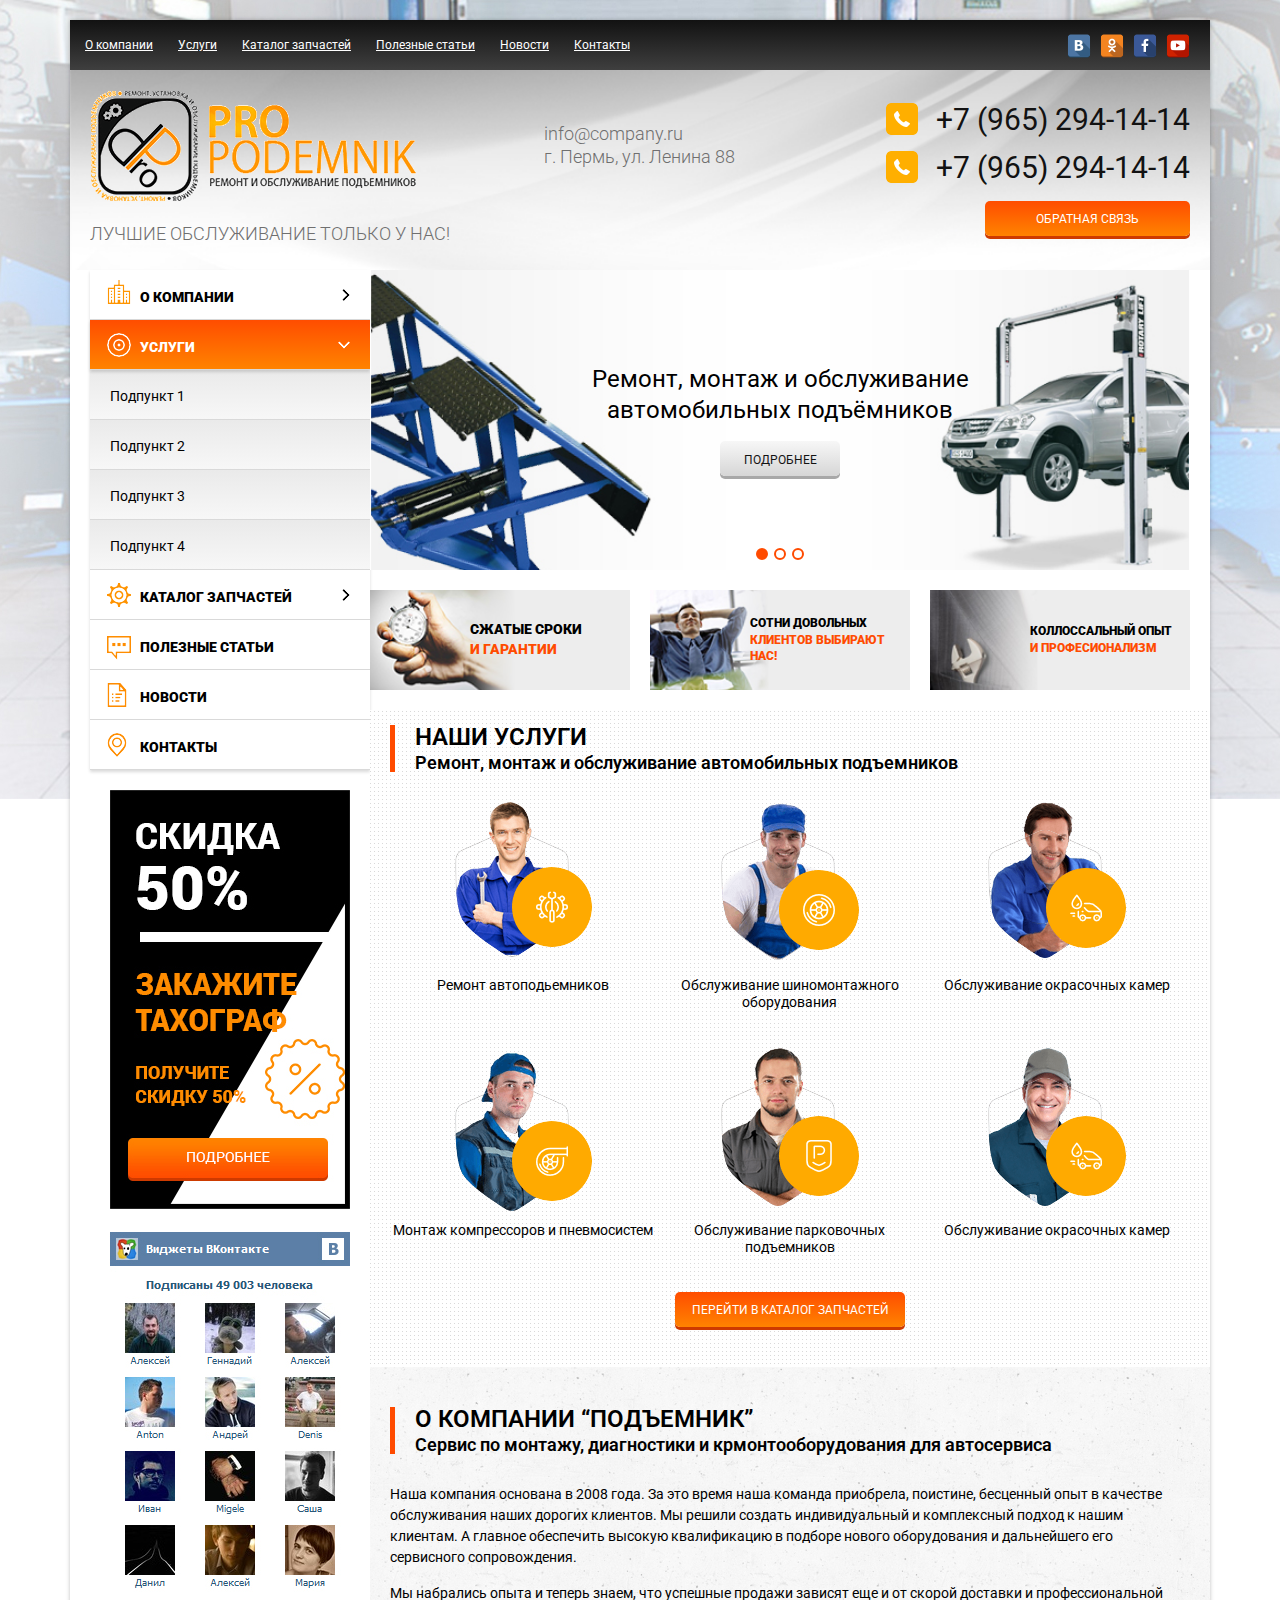
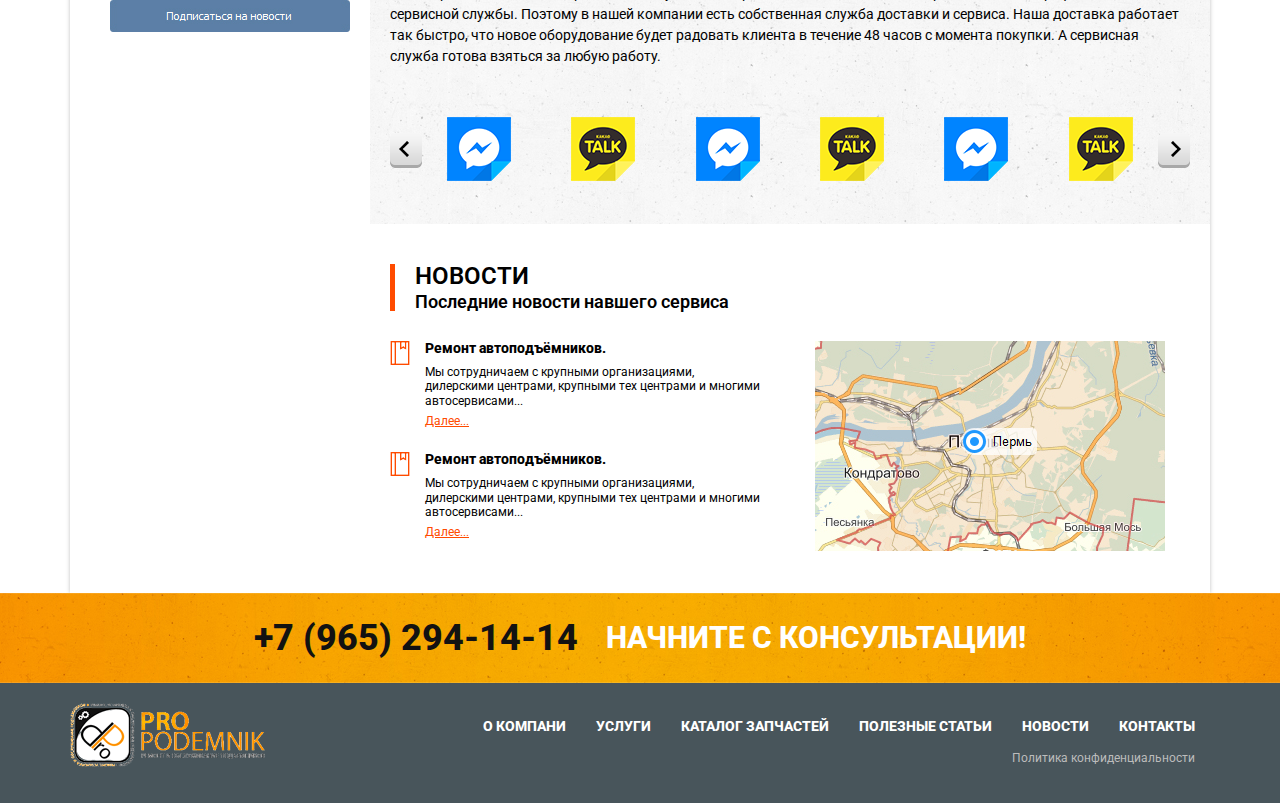
==== index.html @ f20964ff "first files" ====
<!doctype html>
<html lang="ru">
<head>
  <meta charset="utf-8">
  <meta http-equiv="X-UA-Compatible" content="IE=edge">
  <title>Podemnik</title>
  <meta name="description" content="">
  <meta name="viewport" content="width=device-width, initial-scale=1">
  <link href='https://fonts.googleapis.com/css?family=Roboto:400,700,400italic,500,300,900' rel='stylesheet' type='text/css'>
  <link rel="stylesheet" href="css/main.css">
  <!--[if lt IE 9]>
      <script src="http://html5shim.googlecode.com/svn/trunk/html5.js"></script>a
  <![endif]-->
</head>
<body>
  <div class="wrapper">
    <div class="container">
      <div class="main-block">
        <div class="fixed-panel">
        	<nav class="nav">
        		<div class="table-block">
        			<div class="block-vertical">
        				<ul class="clearfix">
        					<li class="nav__item">
        						<a href="#" class="nav__link">О компании</a>
        					</li>
        					<li class="nav__item">
        						<a href="#" class="nav__link">Услуги</a>
        					</li>
        					<li class="nav__item">
        						<a href="#" class="nav__link">Каталог запчастей</a>
        					</li>
        					<li class="nav__item">
        						<a href="#" class="nav__link">Полезные статьи</a>
        					</li>
        					<li class="nav__item">
        						<a href="#" class="nav__link">Новости</a>
        					</li>
        					<li class="nav__item">
        						<a href="#" class="nav__link">Контакты</a>
        					</li>
        				</ul>
        			</div>
        		</div>
        	</nav>
        	<div class="panel-social">
        		<div class="table-block">
        			<div class="block-vertical">
        				<a href="#">
        					<img src="img/vk.png" alt="">
        				</a>
        				<a href="#">
        					<img src="img/odnolkasniki.png" alt="">
        				</a>
        				<a href="#">
        					<img src="img/facebook.png" alt="">
        				</a>
        				<a href="#">
        					<img src="img/youtube.png" alt="">
        				</a>
        			</div>
        		</div>
        	</div>
        </div>
        <header class="header">
        	<div class="header__wrapp clearfix">
        		<div class="col-sm-4">
        			<div class="row">
        				<div class="logo">
        					<a href="#">
        						<img src="img/logo.png" alt="">
        					</a>
        					<div class="logo-text">
        						лучшие обслуживание только у нас!
        					</div>
        				</div>
        			</div>
        		</div>
        		<div class="col-sm-4">
        			<div class="row">
        				<div class="header__contact">
        					<div class="table-block">
        						<div class="block-vertical">
        							<div class="header__contact__item">
        								<p>info@company.ru</p>
        								<p>г. Пермь, ул. Ленина 88</p>
        							</div>
        						</div>
        					</div>
        				</div>
        			</div>
        		</div>
        		<div class="col-sm-4">
        			<div class="row">
        				<div class="header__tel clearfix">
        					<div class="tel-item">
        						+7 (965) 294-14-14
        					</div>
        					<div class="tel-item">
        						+7 (965) 294-14-14
        					</div>
        					<a href="#" class="item-link item-link_back" data-toggle="modal" data-target="#application">Обратная связь</a>
        				</div>
        			</div>
        		</div>
        	</div>
        </header>
        <div class="content clearfix">
          <div class="col-md-3">
            <div class="row">
              <aside class="sidebar">
                <div class="side-menu">
                	<ul>
                		<li class="side-menu__item">
                			<a href="#" class="side-menu__link side-menu__link_company toggle">О компании</a>
                		</li>
                		<li class="side-menu__item active">
                			<a href="#" class="side-menu__link side-menu__link_service toggle active">Услуги</a>
                			<ul class="side-menu__child">
                				<li>
                					<a href="#">Подпункт 1</a>
                				</li>
                				<li>
                					<a href="#">Подпункт 2</a>
                				</li>
                				<li>
                					<a href="#">Подпункт 3</a>
                				</li>
                				<li>
                					<a href="#">Подпункт 4</a>
                				</li>
                			</ul>
                		</li>
                		<li class="side-menu__item">
                			<a href="#" class="side-menu__link side-menu__link_cat toggle">Каталог запчастей</a>
                		</li>
                		<li class="side-menu__item">
                			<a href="#" class="side-menu__link side-menu__link_article">Полезные статьи</a>
                		</li>
                		<li class="side-menu__item">
                			<a href="#" class="side-menu__link side-menu__link_news">Новости</a>
                		</li>
                		<li class="side-menu__item">
                			<a href="#" class="side-menu__link side-menu__link_contact">Контакты</a>
                		</li>
                	</ul>
                </div>  
                <div class="sidebar__banner">
                	<a href="#">
                		<img src="img/banner.jpg" alt="">
                	</a>
                </div>  
                <div class="sidebar__widget">
                	<img src=img/vk-widget.jpg alt="">
                </div>     
              </aside>
            </div>
          </div>
          <div class="col-md-9">
            <div class="row">
              <article class="content-wrapp">
                <div class="slider">
                  <ul class="bxslider" id="slider">
                    <li>
                      <div class="slider__item" style="background-image: url(img/slider.jpg)">
                        <div class="table-block">
                          <div class="block-vertical">
                            <div class="slider__desc">
                              <div class="slider__title">
                                Ремонт, монтаж и обслуживание <br>автомобильных подъёмников
                              </div>
                              <a href="#" class="slider__link">Подробнее</a>
                            </div>
                          </div>
                        </div>
                      </div>
                    </li>
                    <li>
                      <div class="slider__item" style="background-image: url(img/slider.jpg)">
                        <div class="table-block">
                          <div class="block-vertical">
                            <div class="slider__desc">
                              <div class="slider__title">
                                Ремонт, монтаж и обслуживание <br>автомобильных подъёмников
                              </div>
                              <a href="#" class="slider__link">Подробнее</a>
                            </div>
                          </div>
                        </div>
                      </div>
                    </li>
                    <li>
                      <div class="slider__item" style="background-image: url(img/slider.jpg)">
                        <div class="table-block">
                          <div class="block-vertical">
                            <div class="slider__desc">
                              <div class="slider__title">
                                Ремонт, монтаж и обслуживание <br>автомобильных подъёмников
                              </div>
                              <a href="#" class="slider__link">Подробнее</a>
                            </div>
                          </div>
                        </div>
                      </div>
                    </li>
                  </ul>
                </div>
                <!-- slider -->
                <div class="profit clearfix">
                  <div class="col-sm-4">
                    <div class="row">
                      <div class="profit__item">
                        <a href="#">
                          <div class="profit__content profit__content_large" style="background-image: url(img/profit1.jpg)">
                            <div class="table-block">
                              <div class="block-vertical">
                                сжатые сроки <br><span class="orange">и гарантии</span>
                              </div>
                            </div>
                          </div>
                        </a>
                      </div>
                    </div>
                  </div>
                  <div class="col-sm-4">
                    <div class="row">
                      <div class="profit__item">
                        <a href="#">
                          <div class="profit__content" style="background-image: url(img/profit2.jpg)">
                            <div class="table-block">
                              <div class="block-vertical">
                                сотни довольных <br><span class="orange">клиентов выбирают нас!</span>
                              </div>
                            </div>
                          </div>
                        </a>
                      </div>
                    </div>
                  </div>
                  <div class="col-sm-4">
                    <div class="row">
                      <div class="profit__item">
                        <a href="#">
                          <div class="profit__content" style="background-image: url(img/profit3.jpg)">
                            <div class="table-block">
                              <div class="block-vertical">
                                коллоссальный опыт <br><span class="orange">и професионализм</span>
                              </div>
                            </div>
                          </div>
                        </a>
                      </div>
                    </div>
                  </div>
                </div>
                <!-- profit -->
                <div class="services">
                  <div class="block-title">
                    <div class="block-title__large">наши услуги</div>
                    <div class="block-title__small">Ремонт, монтаж и обслуживание автомобильных подъемников</div>
                  </div>
                  <div class="services__list clearfix">
                    <div class="col-md-4 col-sm-6">
                      <div class="row">
                        <div class="services__item">
                          <div class="services__img">
                            <img src="img/service1.png" alt="">
                          </div>
                          <div class="services__desc">
                            Ремонт автоподьемников
                          </div>
                        </div>
                      </div>
                    </div>
                    <div class="col-md-4 col-sm-6">
                      <div class="row">
                        <div class="services__item">
                          <div class="services__img">
                            <img src="img/service2.png" alt="">
                          </div>
                          <div class="services__desc">
                            Обслуживание шиномонтажного оборудования
                          </div>
                        </div>
                      </div>
                    </div>
                    <div class="col-md-4 col-sm-6">
                      <div class="row">
                        <div class="services__item">
                          <div class="services__img">
                            <img src="img/service3.png" alt="">
                          </div>
                          <div class="services__desc">
                            Обслуживание окрасочных камер
                          </div>
                        </div>
                      </div>
                    </div>
                    <div class="col-md-4 col-sm-6">
                      <div class="row">
                        <div class="services__item">
                          <div class="services__img">
                            <img src="img/service4.png" alt="">
                          </div>
                          <div class="services__desc">
                            Монтаж компрессоров и пневмосистем
                          </div>
                        </div>
                      </div>
                    </div>
                    <div class="col-md-4 col-sm-6">
                      <div class="row">
                        <div class="services__item">
                          <div class="services__img">
                            <img src="img/service5.png" alt="">
                          </div>
                          <div class="services__desc">
                            Обслуживание парковочных подъемников
                          </div>
                        </div>
                      </div>
                    </div>
                    <div class="col-md-4 col-sm-6">
                      <div class="row">
                        <div class="services__item">
                          <div class="services__img">
                            <img src="img/service6.png" alt="">
                          </div>
                          <div class="services__desc">
                            Обслуживание окрасочных камер
                          </div>
                        </div>
                      </div>
                    </div>
                  </div>
                  <a href="#" class="item-link item-link_services">перейти в каталог запчастей</a>
                </div>
                <!-- services -->

                <div class="about-company">
                  <div class="block-title">
                    <div class="block-title__large">
                      О компании “Подъемник”
                    </div>
                    <div class="block-title__small">
                      Сервис по монтажу, диагностики и крмонтооборудования для автосервиса
                    </div>
                  </div>
                  <div class="about-company__text">
                    <p>
                      Наша компания основана в 2008 года. За это время наша команда приобрела, поистине, бесценный опыт в качестве обслуживания наших дорогих клиентов. Мы решили создать индивидуальный и комплексный подход к нашим клиентам. А главное обеспечить высокую квалификацию в подборе нового оборудования и дальнейшего его сервисного сопровождения.
                    </p>
                    <p>
                      Мы набрались опыта и теперь знаем, что успешные продажи зависят еще и от скорой доставки и профессиональной сервисной службы. Поэтому в нашей компании есть собственная служба доставки и сервиса. Наша доставка работает так быстро, что новое оборудование будет радовать клиента в течение 48 часов с момента покупки. А сервисная служба готова взяться за любую работу. 
                    </p>
                  </div>
                  <div class="about-company__carousel">
                    <div class="owl-carousel" id="about-carousel">
                      <div class="item">
                        <a href="#">
                          <img src="img/partner1.png" alt="">
                        </a>
                      </div>
                      <div class="item">
                        <a href="#">
                          <img src="img/partner2.png" alt="">
                        </a>
                      </div>
                      <div class="item">
                        <a href="#">
                          <img src="img/partner1.png" alt="">
                        </a>
                      </div>
                      <div class="item">
                        <a href="#">
                          <img src="img/partner2.png" alt="">
                        </a>
                      </div>
                      <div class="item">
                        <a href="#">
                          <img src="img/partner1.png" alt="">
                        </a>
                      </div>
                      <div class="item">
                        <a href="#">
                          <img src="img/partner2.png" alt="">
                        </a>
                      </div>
                      <div class="item">
                        <a href="#">
                          <img src="img/partner1.png" alt="">
                        </a>
                      </div>
                      <div class="item">
                        <a href="#">
                          <img src="img/partner2.png" alt="">
                        </a>
                      </div>
                    </div>
                  </div>
                </div>
                <!-- about company -->
                <div class="news">
                  <div class="block-title">
                    <div class="block-title__large">
                      Новости
                    </div>
                    <div class="block-title__small">
                      Последние новости навшего сервиса
                    </div>
                  </div>
                  <div class="news__content clearfix">
                    <div class="col-sm-6">
                      <div class="row">
                        <div class="news__list">
                          <div class="news__item">
                            <div class="news__title">Ремонт автоподъёмников.</div>
                            <p>Мы сотрудничаем с крупными организациями, дилерскими центрами, крупными тех центрами и многими автосервисами...</p>
                            <a href="#" class="news__link">Далее...</a>
                          </div>
                          <div class="news__item">
                            <div class="news__title">Ремонт автоподъёмников.</div>
                            <p>Мы сотрудничаем с крупными организациями, дилерскими центрами, крупными тех центрами и многими автосервисами...</p>
                            <a href="#" class="news__link">Далее...</a>
                          </div>
                        </div>
                      </div>
                    </div>
                    <div class="col-sm-6">
                      <div class="row">
                        <div class="news__map">
                          <img src="img/news-map.jpg" alt="">
                        </div>
                      </div>
                    </div>
                  </div>
                </div>
                <!-- news -->
              </article>
            </div>
          </div>
        </div>
      </div> 
    </div>
    <div class="consultation">
      <div class="container">
        <div class="consultation__item">
          <div class="table-block">
            <div class="block-vertical">
              <span class="consultation__number">+7 (965) 294-14-14</span>
              <span class="consultation__text">Начните с консультации!</span>
            </div>
          </div>
        </div>
      </div>
    </div>
  </div>
  <!-- wrapper -->
  
  


  <footer class="footer ">
  	<div class="container">
  		<div class="footer-wrapp clearfix">
  			<div class="footer__logo">
  				<a href="#">
  					<img src="img/footer-logo.png" alt="">
  				</a>
  			</div>
  			<div class="footer__nav">
  				<ul class="clearfix">
  					<li><a href="#">О компани</a></li>
  					<li><a href="#">услуги</a></li>
  					<li><a href="#">каталог запчастей</a></li>
  					<li><a href="#">полезные статьи</a></li>
  					<li><a href="#">новости</a></li>
  					<li><a href="#">контакты</a></li>
  				</ul>
  				<div class="policy">
  					<a href="#">Политика конфиденциальности</a>
  				</div>
  			</div>
  		</div>
  	</div>
  </footer>
  <!-- Modal -->
  <div class="modal fade" id="application" tabindex="-1" role="dialog">
    <div class="modal-dialog" role="document">
      <div class="modal-content">
        <div class="modal-header">
          <button type="button" class="modal__close" data-dismiss="modal" aria-label="Close">
            <img src="img/close-modal.png" alt="">
          </button>
          <h4 class="modal-title">Оставьте заявку</h4>
          <div class="modal__small-title">Наши менеджеры свяжутся с вами в течении пару минут</div>
        </div>
        <div class="modal-body">
          <form action="">
            <div class="modal__item">
              <input type="text" placeholder="Ваше Имя" class="modal__input">
            </div>
            <div class="modal__item">
              <input type="text" placeholder="Ваш Телефон" class="modal__input">
            </div>
            <div class="modal__item">
              <input type="text" placeholder="Ваш e-mail" class="modal__input">
            </div>
            <div class="modal__item">
              <input type="submit" value="Отправить" class="item-link item-link_submit">
            </div>
          </form>
        </div>
      </div>
    </div>
  </div>
  
  <div class="modal fade" id="order" tabindex="-1" role="dialog">
    <div class="modal-dialog" role="document">
      <div class="modal-content">
        <div class="modal-header">
          <button type="button" class="modal__close" data-dismiss="modal" aria-label="Close">
            <img src="img/close-modal.png" alt="">
          </button>
          <h4 class="modal-title">Оформить заказ</h4>
          <div class="modal__small-title">Наши менеджеры свяжутся с вами в течении пару минут</div>
        </div>
        <div class="modal-body">
          <form action="">
            <div class="modal__item">
              <input type="text" placeholder="Ваше Имя" class="modal__input">
            </div>
            <div class="modal__item">
              <input type="text" placeholder="Ваш Телефон" class="modal__input">
            </div>
            <div class="modal__item">
              <input type="text" placeholder="Ваш e-mail" class="modal__input">
            </div>
            <div class="modal__item">
              <input type="submit" value="Отправить" class="item-link item-link_submit">
            </div>
          </form>
        </div>
      </div>
    </div>
  </div>
  
  <div class="modal fade" id="thank" tabindex="-1" role="dialog">
    <div class="modal-dialog" role="document">
      <div class="modal-content">
        <div class="modal-header">
          <button type="button" class="modal__close" data-dismiss="modal" aria-label="Close">
            <img src="img/close-modal.png" alt="">
          </button>
          <h4 class="modal-title">Спасибо</h4>
          <div class="modal__small-title">Мы свяжемся с Вами в ближайшее время!</div>
        </div>
      </div>
    </div>
  </div>

<script src="js/main.js"></script>
<script>
  $('#slider').bxSlider({
    mode: 'fade',
    controls: false
  });
  $('#about-carousel').owlCarousel({
    margin:10,
    nav:true,
    responsive:{
        0:{
            items:2
        },
        600:{
            items:4
        },
        1000:{
            items:6
        }
    }
  })
</script>
</body>
</html>
---- css/main.css ----
/*
* Third Party
*/
html, body, div, span, applet, object, iframe,
h1, h2, h3, h4, h5, h6, p, blockquote, pre,
a, abbr, acronym, address, big, cite, code,
del, dfn, em, img, ins, kbd, q, s, samp,
small, strike, strong, sub, sup, tt, var,
b, u, i, center,
dl, dt, dd, ol, ul, li,
fieldset, form, label, legend,
table, caption, tbody, tfoot, thead, tr, th, td,
article, aside, canvas, details, embed,
figure, figcaption, footer, header, hgroup,
menu, nav, output, ruby, section, summary,
time, mark, audio, video {
  margin: 0;
  padding: 0;
  border: 0;
  font-size: 100%;
  font: inherit;
  vertical-align: baseline; }

/* HTML5 display-role reset for older browsers */
article, aside, details, figcaption, figure,
footer, header, hgroup, menu, nav, section {
  display: block; }

* {
  margin: 0;
  padding: 0;
  -webkit-box-sizing: border-box;
  -moz-box-sizing: border-box;
  box-sizing: border-box; }

body {
  width: 100%;
  height: 100%;
  margin: 0;
  padding: 0; }

html {
  height: 100%;
  position: relative;
  margin: 0;
  padding: 0; }

body {
  line-height: 1; }

ol, ul {
  list-style: none; }

blockquote, q {
  quotes: none; }

blockquote:before, blockquote:after,
q:before, q:after {
  content: '';
  content: none; }

table {
  border-collapse: collapse;
  border-spacing: 0; }

input[type="submit"],
input[type="button"],
input[type="search"],
button {
  -webkit-appearance: none; }

a {
  text-decoration: none; }

.clearfix:after {
  clear: both;
  height: 0;
  display: block;
  content: ""; }

.table-block {
  display: table;
  width: 100%;
  height: 100%; }

.block-vertical {
  display: table-cell;
  vertical-align: middle; }

.container {
  margin-right: auto;
  margin-left: auto;
  padding-left: 15px;
  padding-right: 15px; }

@media (min-width: 768px) {
  .container {
    width: 750px; } }

@media (min-width: 992px) {
  .container {
    width: 970px; } }

@media (min-width: 1200px) {
  .container {
    width: 1170px; } }

.container-fluid {
  margin-right: auto;
  margin-left: auto;
  padding-left: 15px;
  padding-right: 15px; }

.row {
  margin-left: -15px;
  margin-right: -15px; }

.col-xs-1, .col-sm-1, .col-md-1, .col-lg-1, .col-xs-2, .col-sm-2, .col-md-2, .col-lg-2, .col-xs-3, .col-sm-3, .col-md-3, .col-lg-3, .col-xs-4, .col-sm-4, .col-md-4, .col-lg-4, .col-xs-5, .col-sm-5, .col-md-5, .col-lg-5, .col-xs-6, .col-sm-6, .col-md-6, .col-lg-6, .col-xs-7, .col-sm-7, .col-md-7, .col-lg-7, .col-xs-8, .col-sm-8, .col-md-8, .col-lg-8, .col-xs-9, .col-sm-9, .col-md-9, .col-lg-9, .col-xs-10, .col-sm-10, .col-md-10, .col-lg-10, .col-xs-11, .col-sm-11, .col-md-11, .col-lg-11, .col-xs-12, .col-sm-12, .col-md-12, .col-lg-12 {
  position: relative;
  min-height: 1px;
  padding-left: 15px;
  padding-right: 15px; }

.col-xs-1, .col-xs-2, .col-xs-3, .col-xs-4, .col-xs-5, .col-xs-6, .col-xs-7, .col-xs-8, .col-xs-9, .col-xs-10, .col-xs-11, .col-xs-12 {
  float: left; }

.col-xs-12 {
  width: 100%; }

.col-xs-11 {
  width: 91.66666667%; }

.col-xs-10 {
  width: 83.33333333%; }

.col-xs-9 {
  width: 75%; }

.col-xs-8 {
  width: 66.66666667%; }

.col-xs-7 {
  width: 58.33333333%; }

.col-xs-6 {
  width: 50%; }

.col-xs-5 {
  width: 41.66666667%; }

.col-xs-4 {
  width: 33.33333333%; }

.col-xs-3 {
  width: 25%; }

.col-xs-2 {
  width: 16.66666667%; }

.col-xs-1 {
  width: 8.33333333%; }

.col-xs-pull-12 {
  right: 100%; }

.col-xs-pull-11 {
  right: 91.66666667%; }

.col-xs-pull-10 {
  right: 83.33333333%; }

.col-xs-pull-9 {
  right: 75%; }

.col-xs-pull-8 {
  right: 66.66666667%; }

.col-xs-pull-7 {
  right: 58.33333333%; }

.col-xs-pull-6 {
  right: 50%; }

.col-xs-pull-5 {
  right: 41.66666667%; }

.col-xs-pull-4 {
  right: 33.33333333%; }

.col-xs-pull-3 {
  right: 25%; }

.col-xs-pull-2 {
  right: 16.66666667%; }

.col-xs-pull-1 {
  right: 8.33333333%; }

.col-xs-pull-0 {
  right: auto; }

.col-xs-push-12 {
  left: 100%; }

.col-xs-push-11 {
  left: 91.66666667%; }

.col-xs-push-10 {
  left: 83.33333333%; }

.col-xs-push-9 {
  left: 75%; }

.col-xs-push-8 {
  left: 66.66666667%; }

.col-xs-push-7 {
  left: 58.33333333%; }

.col-xs-push-6 {
  left: 50%; }

.col-xs-push-5 {
  left: 41.66666667%; }

.col-xs-push-4 {
  left: 33.33333333%; }

.col-xs-push-3 {
  left: 25%; }

.col-xs-push-2 {
  left: 16.66666667%; }

.col-xs-push-1 {
  left: 8.33333333%; }

.col-xs-push-0 {
  left: auto; }

.col-xs-offset-12 {
  margin-left: 100%; }

.col-xs-offset-11 {
  margin-left: 91.66666667%; }

.col-xs-offset-10 {
  margin-left: 83.33333333%; }

.col-xs-offset-9 {
  margin-left: 75%; }

.col-xs-offset-8 {
  margin-left: 66.66666667%; }

.col-xs-offset-7 {
  margin-left: 58.33333333%; }

.col-xs-offset-6 {
  margin-left: 50%; }

.col-xs-offset-5 {
  margin-left: 41.66666667%; }

.col-xs-offset-4 {
  margin-left: 33.33333333%; }

.col-xs-offset-3 {
  margin-left: 25%; }

.col-xs-offset-2 {
  margin-left: 16.66666667%; }

.col-xs-offset-1 {
  margin-left: 8.33333333%; }

.col-xs-offset-0 {
  margin-left: 0%; }

@media (min-width: 768px) {
  .col-sm-1, .col-sm-2, .col-sm-3, .col-sm-4, .col-sm-5, .col-sm-6, .col-sm-7, .col-sm-8, .col-sm-9, .col-sm-10, .col-sm-11, .col-sm-12 {
    float: left; }
  .col-sm-12 {
    width: 100%; }
  .col-sm-11 {
    width: 91.66666667%; }
  .col-sm-10 {
    width: 83.33333333%; }
  .col-sm-9 {
    width: 75%; }
  .col-sm-8 {
    width: 66.66666667%; }
  .col-sm-7 {
    width: 58.33333333%; }
  .col-sm-6 {
    width: 50%; }
  .col-sm-5 {
    width: 41.66666667%; }
  .col-sm-4 {
    width: 33.33333333%; }
  .col-sm-3 {
    width: 25%; }
  .col-sm-2 {
    width: 16.66666667%; }
  .col-sm-1 {
    width: 8.33333333%; }
  .col-sm-pull-12 {
    right: 100%; }
  .col-sm-pull-11 {
    right: 91.66666667%; }
  .col-sm-pull-10 {
    right: 83.33333333%; }
  .col-sm-pull-9 {
    right: 75%; }
  .col-sm-pull-8 {
    right: 66.66666667%; }
  .col-sm-pull-7 {
    right: 58.33333333%; }
  .col-sm-pull-6 {
    right: 50%; }
  .col-sm-pull-5 {
    right: 41.66666667%; }
  .col-sm-pull-4 {
    right: 33.33333333%; }
  .col-sm-pull-3 {
    right: 25%; }
  .col-sm-pull-2 {
    right: 16.66666667%; }
  .col-sm-pull-1 {
    right: 8.33333333%; }
  .col-sm-pull-0 {
    right: auto; }
  .col-sm-push-12 {
    left: 100%; }
  .col-sm-push-11 {
    left: 91.66666667%; }
  .col-sm-push-10 {
    left: 83.33333333%; }
  .col-sm-push-9 {
    left: 75%; }
  .col-sm-push-8 {
    left: 66.66666667%; }
  .col-sm-push-7 {
    left: 58.33333333%; }
  .col-sm-push-6 {
    left: 50%; }
  .col-sm-push-5 {
    left: 41.66666667%; }
  .col-sm-push-4 {
    left: 33.33333333%; }
  .col-sm-push-3 {
    left: 25%; }
  .col-sm-push-2 {
    left: 16.66666667%; }
  .col-sm-push-1 {
    left: 8.33333333%; }
  .col-sm-push-0 {
    left: auto; }
  .col-sm-offset-12 {
    margin-left: 100%; }
  .col-sm-offset-11 {
    margin-left: 91.66666667%; }
  .col-sm-offset-10 {
    margin-left: 83.33333333%; }
  .col-sm-offset-9 {
    margin-left: 75%; }
  .col-sm-offset-8 {
    margin-left: 66.66666667%; }
  .col-sm-offset-7 {
    margin-left: 58.33333333%; }
  .col-sm-offset-6 {
    margin-left: 50%; }
  .col-sm-offset-5 {
    margin-left: 41.66666667%; }
  .col-sm-offset-4 {
    margin-left: 33.33333333%; }
  .col-sm-offset-3 {
    margin-left: 25%; }
  .col-sm-offset-2 {
    margin-left: 16.66666667%; }
  .col-sm-offset-1 {
    margin-left: 8.33333333%; }
  .col-sm-offset-0 {
    margin-left: 0%; } }

@media (min-width: 992px) {
  .col-md-1, .col-md-2, .col-md-3, .col-md-4, .col-md-5, .col-md-6, .col-md-7, .col-md-8, .col-md-9, .col-md-10, .col-md-11, .col-md-12 {
    float: left; }
  .col-md-12 {
    width: 100%; }
  .col-md-11 {
    width: 91.66666667%; }
  .col-md-10 {
    width: 83.33333333%; }
  .col-md-9 {
    width: 75%; }
  .col-md-8 {
    width: 66.66666667%; }
  .col-md-7 {
    width: 58.33333333%; }
  .col-md-6 {
    width: 50%; }
  .col-md-5 {
    width: 41.66666667%; }
  .col-md-4 {
    width: 33.33333333%; }
  .col-md-3 {
    width: 25%; }
  .col-md-2 {
    width: 16.66666667%; }
  .col-md-1 {
    width: 8.33333333%; }
  .col-md-pull-12 {
    right: 100%; }
  .col-md-pull-11 {
    right: 91.66666667%; }
  .col-md-pull-10 {
    right: 83.33333333%; }
  .col-md-pull-9 {
    right: 75%; }
  .col-md-pull-8 {
    right: 66.66666667%; }
  .col-md-pull-7 {
    right: 58.33333333%; }
  .col-md-pull-6 {
    right: 50%; }
  .col-md-pull-5 {
    right: 41.66666667%; }
  .col-md-pull-4 {
    right: 33.33333333%; }
  .col-md-pull-3 {
    right: 25%; }
  .col-md-pull-2 {
    right: 16.66666667%; }
  .col-md-pull-1 {
    right: 8.33333333%; }
  .col-md-pull-0 {
    right: auto; }
  .col-md-push-12 {
    left: 100%; }
  .col-md-push-11 {
    left: 91.66666667%; }
  .col-md-push-10 {
    left: 83.33333333%; }
  .col-md-push-9 {
    left: 75%; }
  .col-md-push-8 {
    left: 66.66666667%; }
  .col-md-push-7 {
    left: 58.33333333%; }
  .col-md-push-6 {
    left: 50%; }
  .col-md-push-5 {
    left: 41.66666667%; }
  .col-md-push-4 {
    left: 33.33333333%; }
  .col-md-push-3 {
    left: 25%; }
  .col-md-push-2 {
    left: 16.66666667%; }
  .col-md-push-1 {
    left: 8.33333333%; }
  .col-md-push-0 {
    left: auto; }
  .col-md-offset-12 {
    margin-left: 100%; }
  .col-md-offset-11 {
    margin-left: 91.66666667%; }
  .col-md-offset-10 {
    margin-left: 83.33333333%; }
  .col-md-offset-9 {
    margin-left: 75%; }
  .col-md-offset-8 {
    margin-left: 66.66666667%; }
  .col-md-offset-7 {
    margin-left: 58.33333333%; }
  .col-md-offset-6 {
    margin-left: 50%; }
  .col-md-offset-5 {
    margin-left: 41.66666667%; }
  .col-md-offset-4 {
    margin-left: 33.33333333%; }
  .col-md-offset-3 {
    margin-left: 25%; }
  .col-md-offset-2 {
    margin-left: 16.66666667%; }
  .col-md-offset-1 {
    margin-left: 8.33333333%; }
  .col-md-offset-0 {
    margin-left: 0%; } }

@media (min-width: 1200px) {
  .col-lg-1, .col-lg-2, .col-lg-3, .col-lg-4, .col-lg-5, .col-lg-6, .col-lg-7, .col-lg-8, .col-lg-9, .col-lg-10, .col-lg-11, .col-lg-12 {
    float: left; }
  .col-lg-12 {
    width: 100%; }
  .col-lg-11 {
    width: 91.66666667%; }
  .col-lg-10 {
    width: 83.33333333%; }
  .col-lg-9 {
    width: 75%; }
  .col-lg-8 {
    width: 66.66666667%; }
  .col-lg-7 {
    width: 58.33333333%; }
  .col-lg-6 {
    width: 50%; }
  .col-lg-5 {
    width: 41.66666667%; }
  .col-lg-4 {
    width: 33.33333333%; }
  .col-lg-3 {
    width: 25%; }
  .col-lg-2 {
    width: 16.66666667%; }
  .col-lg-1 {
    width: 8.33333333%; }
  .col-lg-pull-12 {
    right: 100%; }
  .col-lg-pull-11 {
    right: 91.66666667%; }
  .col-lg-pull-10 {
    right: 83.33333333%; }
  .col-lg-pull-9 {
    right: 75%; }
  .col-lg-pull-8 {
    right: 66.66666667%; }
  .col-lg-pull-7 {
    right: 58.33333333%; }
  .col-lg-pull-6 {
    right: 50%; }
  .col-lg-pull-5 {
    right: 41.66666667%; }
  .col-lg-pull-4 {
    right: 33.33333333%; }
  .col-lg-pull-3 {
    right: 25%; }
  .col-lg-pull-2 {
    right: 16.66666667%; }
  .col-lg-pull-1 {
    right: 8.33333333%; }
  .col-lg-pull-0 {
    right: auto; }
  .col-lg-push-12 {
    left: 100%; }
  .col-lg-push-11 {
    left: 91.66666667%; }
  .col-lg-push-10 {
    left: 83.33333333%; }
  .col-lg-push-9 {
    left: 75%; }
  .col-lg-push-8 {
    left: 66.66666667%; }
  .col-lg-push-7 {
    left: 58.33333333%; }
  .col-lg-push-6 {
    left: 50%; }
  .col-lg-push-5 {
    left: 41.66666667%; }
  .col-lg-push-4 {
    left: 33.33333333%; }
  .col-lg-push-3 {
    left: 25%; }
  .col-lg-push-2 {
    left: 16.66666667%; }
  .col-lg-push-1 {
    left: 8.33333333%; }
  .col-lg-push-0 {
    left: auto; }
  .col-lg-offset-12 {
    margin-left: 100%; }
  .col-lg-offset-11 {
    margin-left: 91.66666667%; }
  .col-lg-offset-10 {
    margin-left: 83.33333333%; }
  .col-lg-offset-9 {
    margin-left: 75%; }
  .col-lg-offset-8 {
    margin-left: 66.66666667%; }
  .col-lg-offset-7 {
    margin-left: 58.33333333%; }
  .col-lg-offset-6 {
    margin-left: 50%; }
  .col-lg-offset-5 {
    margin-left: 41.66666667%; }
  .col-lg-offset-4 {
    margin-left: 33.33333333%; }
  .col-lg-offset-3 {
    margin-left: 25%; }
  .col-lg-offset-2 {
    margin-left: 16.66666667%; }
  .col-lg-offset-1 {
    margin-left: 8.33333333%; }
  .col-lg-offset-0 {
    margin-left: 0%; } }

.clearfix:before,
.clearfix:after,
.container:before,
.container:after,
.container-fluid:before,
.container-fluid:after,
.row:before,
.row:after {
  content: " ";
  display: table; }

.clearfix:after,
.container:after,
.container-fluid:after,
.row:after {
  clear: both; }

.center-block {
  display: block;
  margin-left: auto;
  margin-right: auto; }

.pull-right {
  float: right !important; }

.pull-left {
  float: left !important; }

.hide {
  display: none !important; }

.show {
  display: block !important; }

.invisible {
  visibility: hidden; }

.text-hide {
  font: 0/0 a;
  color: transparent;
  text-shadow: none;
  background-color: transparent;
  border: 0; }

.hidden {
  display: none !important; }

.affix {
  position: fixed; }

.bx-wrapper {
  position: relative;
  margin: 0 auto;
  padding: 0;
  *zoom: 1;
  -ms-touch-action: pan-y;
  touch-action: pan-y; }

.bx-wrapper img {
  max-width: 100%;
  height: auto; }

.bxslider {
  margin: 0;
  padding: 0; }

ul.bxslider {
  list-style: none; }

.bx-viewport {
  /*fix other elements on the page moving (on Chrome)*/
  -webkit-transform: translatez(0); }

/** THEME
===================================*/
.bx-wrapper .bx-pager,
.bx-wrapper .bx-controls-auto {
  position: absolute;
  bottom: 10px;
  width: 100%;
  z-index: 50; }

/* LOADER */
.bx-wrapper .bx-loading {
  min-height: 50px;
  height: 100%;
  width: 100%;
  position: absolute;
  top: 0;
  left: 0;
  z-index: 2000; }

/* PAGER */
.bx-wrapper .bx-pager {
  text-align: center;
  font-size: .85em;
  font-family: Arial;
  font-weight: bold;
  color: #666;
  padding-top: 20px; }

.bx-wrapper .bx-pager.bx-default-pager a {
  border: 2px solid #ff4b00;
  text-indent: -9999px;
  display: block;
  width: 12px;
  height: 12px;
  margin: 0 3px;
  outline: 0;
  -webkit-border-radius: 50%;
  border-radius: 50%; }

.bx-wrapper .bx-pager.bx-default-pager a:hover,
.bx-wrapper .bx-pager.bx-default-pager a.active,
.bx-wrapper .bx-pager.bx-default-pager a:focus {
  background: #ff4b00; }

.bx-wrapper .bx-pager-item,
.bx-wrapper .bx-controls-auto .bx-controls-auto-item {
  display: inline-block;
  *zoom: 1;
  *display: inline; }

.bx-wrapper .bx-pager-item {
  font-size: 0;
  line-height: 0; }

/* DIRECTION CONTROLS (NEXT / PREV) */
.bx-wrapper .bx-prev {
  left: 5%;
  background: url(../images/left-btn.png) no-repeat; }

.bx-wrapper .bx-prev:hover {
  background: url(../images/left-btn-active.png) no-repeat; }

.bx-wrapper .bx-next {
  right: 5%;
  background: url(../images/right-btn.png) no-repeat; }

.bx-wrapper .bx-next:hover {
  background: url(../images/right-btn-active.png) no-repeat; }

.bx-wrapper .bx-controls-direction a {
  position: absolute;
  top: 50%;
  margin-top: -29px;
  outline: 0;
  width: 58px;
  height: 58px;
  text-indent: -9999px;
  z-index: 9999;
  -webkit-transition: all .3s ease-in-out;
  -o-transition: all .3s ease-in-out;
  transition: all .3s ease-in-out; }

.bx-wrapper .bx-controls-direction a.disabled {
  display: none; }

/* AUTO CONTROLS (START / STOP) */
.bx-wrapper .bx-controls-auto {
  text-align: center; }

.bx-wrapper .bx-controls-auto .bx-start {
  display: block;
  text-indent: -9999px;
  width: 10px;
  height: 11px;
  outline: 0;
  background: url("images/controls.png") -86px -11px no-repeat;
  margin: 0 3px; }

.bx-wrapper .bx-controls-auto .bx-start:hover,
.bx-wrapper .bx-controls-auto .bx-start.active,
.bx-wrapper .bx-controls-auto .bx-start:focus {
  background-position: -86px 0; }

.bx-wrapper .bx-controls-auto .bx-stop {
  display: block;
  text-indent: -9999px;
  width: 9px;
  height: 11px;
  outline: 0;
  background: url("images/controls.png") -86px -44px no-repeat;
  margin: 0 3px; }

.bx-wrapper .bx-controls-auto .bx-stop:hover,
.bx-wrapper .bx-controls-auto .bx-stop.active,
.bx-wrapper .bx-controls-auto .bx-stop:focus {
  background-position: -86px -33px; }

/* PAGER WITH AUTO-CONTROLS HYBRID LAYOUT */
.bx-wrapper .bx-controls.bx-has-controls-auto.bx-has-pager .bx-pager {
  text-align: left;
  width: 80%; }

.bx-wrapper .bx-controls.bx-has-controls-auto.bx-has-pager .bx-controls-auto {
  right: 0;
  width: 35px; }

/* IMAGE CAPTIONS */
.bx-wrapper .bx-caption {
  position: absolute;
  bottom: 0;
  left: 0;
  background: #666;
  background: rgba(80, 80, 80, 0.75);
  width: 100%; }

.bx-wrapper .bx-caption span {
  color: #fff;
  font-family: Arial;
  display: block;
  font-size: .85em;
  padding: 10px; }

/* 
 *  Owl Carousel - Animate Plugin
 */
.owl-carousel .animated {
  -webkit-animation-duration: 1000ms;
  -o-animation-duration: 1000ms;
  animation-duration: 1000ms;
  -webkit-animation-fill-mode: both;
  -o-animation-fill-mode: both;
  animation-fill-mode: both; }

.owl-carousel .owl-animated-in {
  z-index: 0; }

.owl-carousel .owl-animated-out {
  z-index: 1; }

.owl-carousel .fadeOut {
  -webkit-animation-name: fadeOut;
  -o-animation-name: fadeOut;
  animation-name: fadeOut; }

@-webkit-keyframes fadeOut {
  0% {
    opacity: 1; }
  100% {
    opacity: 0; } }

@-o-keyframes fadeOut {
  0% {
    opacity: 1; }
  100% {
    opacity: 0; } }

@keyframes fadeOut {
  0% {
    opacity: 1; }
  100% {
    opacity: 0; } }

/* 
 * 	Owl Carousel - Auto Height Plugin
 */
.owl-height {
  -webkit-transition: height 500ms ease-in-out;
  -o-transition: height 500ms ease-in-out;
  transition: height 500ms ease-in-out; }

/* 
 *  Core Owl Carousel CSS File
 */
.owl-carousel {
  display: none;
  width: 100%;
  -webkit-tap-highlight-color: transparent;
  /* position relative and z-index fix webkit rendering fonts issue */
  position: relative;
  z-index: 1; }

.owl-carousel .owl-stage {
  position: relative;
  -ms-touch-action: pan-Y; }

.owl-carousel .owl-stage:after {
  content: ".";
  display: block;
  clear: both;
  visibility: hidden;
  line-height: 0;
  height: 0; }

.owl-carousel .owl-stage-outer {
  position: relative;
  overflow: hidden;
  /* fix for flashing background */
  -webkit-transform: translate3d(0px, 0px, 0px); }

.owl-carousel .owl-item {
  position: relative;
  min-height: 1px;
  float: left;
  text-align: center;
  -webkit-backface-visibility: hidden;
  -webkit-tap-highlight-color: transparent;
  -webkit-touch-callout: none; }

.owl-carousel .owl-item img {
  -webkit-transform-style: preserve-3d; }

.owl-carousel .owl-nav.disabled, .owl-carousel .owl-dots.disabled {
  display: none; }

.owl-carousel .owl-nav .owl-prev, .owl-carousel .owl-nav .owl-next, .owl-carousel .owl-dot {
  cursor: pointer;
  cursor: hand;
  -webkit-user-select: none;
  -moz-user-select: none;
  -ms-user-select: none;
  user-select: none; }

.owl-carousel.owl-loaded {
  display: block; }

.owl-carousel.owl-loading {
  opacity: 0;
  display: block; }

.owl-carousel.owl-hidden {
  opacity: 0; }

.owl-carousel.owl-refresh .owl-item {
  display: none; }

.owl-carousel.owl-drag .owl-item {
  -webkit-user-select: none;
  -moz-user-select: none;
  -ms-user-select: none;
  user-select: none; }

.owl-carousel.owl-grab {
  cursor: move;
  cursor: -webkit-grab;
  cursor: -o-grab;
  cursor: -ms-grab;
  cursor: -moz-grab;
  cursor: grab; }

.owl-carousel.owl-rtl {
  direction: rtl; }

.owl-carousel.owl-rtl .owl-item {
  float: right; }

/* No Js */
.no-js .owl-carousel {
  display: block; }

/* 
 * 	Owl Carousel - Lazy Load Plugin
 */
.owl-carousel .owl-item .owl-lazy {
  opacity: 0;
  -webkit-transition: opacity 400ms ease;
  -o-transition: opacity 400ms ease;
  transition: opacity 400ms ease; }

.owl-carousel .owl-item img {
  -webkit-transform-style: preserve-3d;
  transform-style: preserve-3d; }

/* 
 * 	Owl Carousel - Video Plugin
 */
.owl-carousel .owl-video-wrapper {
  position: relative;
  height: 100%;
  background: #000; }

.owl-carousel .owl-video-play-icon {
  position: absolute;
  height: 80px;
  width: 80px;
  left: 50%;
  top: 50%;
  margin-left: -40px;
  margin-top: -40px;
  background: url("owl.video.play.png") no-repeat;
  cursor: pointer;
  z-index: 1;
  -webkit-backface-visibility: hidden;
  -webkit-transition: scale 100ms ease;
  -o-transition: scale 100ms ease;
  transition: scale 100ms ease; }

.owl-carousel .owl-video-play-icon:hover {
  -webkit-transition: scale(1.3, 1.3);
  -o-transition: scale(1.3, 1.3);
  transition: scale(1.3, 1.3); }

.owl-carousel .owl-video-playing .owl-video-tn, .owl-carousel .owl-video-playing .owl-video-play-icon {
  display: none; }

.owl-carousel .owl-video-tn {
  opacity: 0;
  height: 100%;
  background-position: center center;
  background-repeat: no-repeat;
  -o-background-size: contain;
  background-size: contain;
  -webkit-transition: opacity 400ms ease;
  -o-transition: opacity 400ms ease;
  transition: opacity 400ms ease; }

.owl-carousel .owl-video-frame {
  position: relative;
  z-index: 1;
  height: 100%;
  width: 100%; }

/*
* Custom
*/
img {
  max-width: 100%;
  height: auto; }

body {
  font-family: "Roboto", sans-serif;
  background: url("../img/body.jpg") no-repeat top center; }

.fade {
  opacity: 0;
  -webkit-transition: opacity .15s linear;
  -o-transition: opacity .15s linear;
  transition: opacity .15s linear; }

.fade.in {
  opacity: 1; }

.fixed-panel {
  height: 50px;
  padding: 0 15px;
  background: -webkit-gradient(linear, left top, left bottom, from(#121212), to(#3f3f3f));
  background: -webkit-linear-gradient(top, #121212 0%, #3f3f3f 100%);
  background: -o-linear-gradient(top, #121212 0%, #3f3f3f 100%);
  background: linear-gradient(180deg, #121212 0%, #3f3f3f 100%); }

.wrapper {
  padding-top: 20px; }

.header {
  background: url("../img/header.png") no-repeat;
  -o-background-size: cover;
  background-size: cover;
  height: 200px;
  padding: 20px; }
  .header__contact {
    font-weight: 300;
    font-size: 18px;
    color: #6f6f6f;
    height: 110px;
    line-height: 1.3;
    text-align: center; }
    .header__contact__item {
      display: inline-block;
      vertical-align: middle;
      text-align: left; }
  .header__tel {
    padding-top: 15px; }

.tel-item {
  font-size: 30px;
  color: #121212;
  margin-bottom: 18px;
  position: relative;
  padding-left: 50px;
  float: right; }
  .tel-item:before {
    content: "";
    background: url(../img/tel-icon.png) no-repeat;
    width: 32px;
    height: 32px;
    position: absolute;
    display: block;
    z-index: 2;
    left: 0;
    top: -2px; }

.logo-text {
  text-transform: uppercase;
  font-weight: 300;
  font-size: 18px;
  color: #6f6f6f;
  margin-top: 20px; }

.nav {
  float: left;
  font-size: 12px;
  height: 50px; }
  .nav__item {
    float: left;
    margin-right: 25px; }
    .nav__item:last-child {
      margin-right: 0; }
  .nav__link {
    color: #fff;
    text-decoration: underline; }

.panel-social {
  float: right;
  height: 50px;
  padding-top: 5px; }
  .panel-social a {
    display: inline-block;
    vertical-align: middle;
    margin-right: 5px; }

.item-link {
  height: 35px;
  line-height: 37px;
  text-align: center;
  text-transform: uppercase;
  color: #fff;
  font-size: 12px;
  -webkit-border-radius: 5px;
  border-radius: 5px;
  background: -webkit-gradient(linear, left top, left bottom, from(#ff4d00), to(#ff8300));
  background: -webkit-linear-gradient(top, #ff4d00 0%, #ff8300 100%);
  background: -o-linear-gradient(top, #ff4d00 0%, #ff8300 100%);
  background: linear-gradient(180deg, #ff4d00 0%, #ff8300 100%);
  -webkit-box-shadow: 0px 3px 0px 0px #ce3a00;
  box-shadow: 0px 3px 0px 0px #ce3a00; }
  .item-link_back {
    display: block;
    width: 205px;
    float: right; }
  .item-link_services {
    display: block;
    width: 230px;
    margin: auto; }
  .item-link_order {
    display: block;
    width: 220px;
    height: 50px;
    line-height: 54px;
    font-size: 18px;
    font-weight: 500; }
  .item-link_submit {
    display: block;
    width: 100%;
    outline: 0;
    border: 0;
    height: 60px;
    cursor: pointer;
    font-size: 18px;
    font-weight: 500;
    margin-top: 20px; }
  .item-link_buy {
    float: right;
    display: block;
    width: 90px;
    height: 35px; }
  .item-link_contacts {
    display: block;
    width: 100%;
    height: 40px;
    border: 0;
    outline: 0;
    cursor: pointer; }
  .item-link_news {
    display: block;
    color: #000;
    width: 130px;
    background: -webkit-gradient(linear, left bottom, left top, from(#ebebeb), to(#f6f6f6));
    background: -webkit-linear-gradient(bottom, #ebebeb 0%, #f6f6f6 100%);
    background: -o-linear-gradient(bottom, #ebebeb 0%, #f6f6f6 100%);
    background: linear-gradient(0deg, #ebebeb 0%, #f6f6f6 100%);
    -webkit-box-shadow: 0px 1px 2px 0px rgba(0, 0, 0, 0.25);
    box-shadow: 0px 1px 2px 0px rgba(0, 0, 0, 0.25);
    margin-top: 15px;
    font-size: 10px; }

.main-block {
  -webkit-box-shadow: 0px 0px 4px 0px rgba(0, 0, 0, 0.25);
  box-shadow: 0px 0px 4px 0px rgba(0, 0, 0, 0.25);
  background: #fff; }
  .main-block_inner {
    padding-bottom: 55px; }

.content {
  padding-left: 20px; }
  .content_inner {
    padding-right: 20px; }

.sidebar__banner {
  text-align: center;
  margin-bottom: 20px; }

.sidebar__widget {
  text-align: center; }

.side-menu {
  -webkit-box-shadow: 0px 2px 3px 0px rgba(0, 0, 0, 0.15);
  box-shadow: 0px 2px 3px 0px rgba(0, 0, 0, 0.15);
  margin-bottom: 20px; }
  .side-menu__child {
    display: none; }
    .side-menu__child > li > a {
      display: block;
      height: 50px;
      line-height: 52px;
      border-bottom: 1px solid #d9d9d9;
      padding-left: 20px;
      font-size: 14px;
      color: #000;
      background: -webkit-gradient(linear, left top, left bottom, from(#eaeaea), to(#f7f7f7));
      background: -webkit-linear-gradient(top, #eaeaea 0%, #f7f7f7 100%);
      background: -o-linear-gradient(top, #eaeaea 0%, #f7f7f7 100%);
      background: linear-gradient(180deg, #eaeaea 0%, #f7f7f7 100%); }
      .side-menu__child > li > a:hover {
        background: -webkit-gradient(linear, left top, left bottom, from(#ff4d00), to(#ff8300));
        background: -webkit-linear-gradient(top, #ff4d00 0%, #ff8300 100%);
        background: -o-linear-gradient(top, #ff4d00 0%, #ff8300 100%);
        background: linear-gradient(180deg, #ff4d00 0%, #ff8300 100%);
        color: #fff; }
  .side-menu__item.active .side-menu__child {
    display: block; }
  .side-menu__link {
    display: block;
    height: 50px;
    border-bottom: 1px solid #d9d9d9;
    line-height: 54px;
    text-transform: uppercase;
    font-size: 14px;
    font-weight: 900;
    color: #000;
    padding-left: 50px;
    position: relative; }
    .side-menu__link.toggle:hover:after, .side-menu__link.toggle.active:after {
      width: 12px;
      height: 8px;
      margin-top: -4px;
      background: url("../img/toggle-active.png") no-repeat; }
    .side-menu__link.toggle:after {
      content: "";
      display: block;
      position: absolute;
      z-index: 2;
      right: 20px;
      top: 50%;
      margin-top: -6px;
      width: 8px;
      height: 12px;
      background: url("../img/toggle.png") no-repeat; }
    .side-menu__link:hover, .side-menu__link.active {
      background: -webkit-gradient(linear, left top, left bottom, from(#ff4d00), to(#ff8300));
      background: -webkit-linear-gradient(top, #ff4d00 0%, #ff8300 100%);
      background: -o-linear-gradient(top, #ff4d00 0%, #ff8300 100%);
      background: linear-gradient(180deg, #ff4d00 0%, #ff8300 100%);
      color: #fff;
      -webkit-box-shadow: 0px 2px 3px 0px rgba(0, 0, 0, 0.15);
      box-shadow: 0px 2px 3px 0px rgba(0, 0, 0, 0.15); }
    .side-menu__link:before {
      content: "";
      display: block;
      position: absolute;
      z-index: 2;
      top: 10px;
      left: 17px;
      background: url(../img/icon-sprite.png) no-repeat; }
    .side-menu__link_company:hover:before, .side-menu__link_company.active:before {
      background-position: -5px -175px; }
    .side-menu__link_company:before {
      width: 24px;
      height: 24px;
      background-position: -5px -141px; }
    .side-menu__link_service:hover:before, .side-menu__link_service.active:before {
      background-position: -5px -379px; }
    .side-menu__link_service:before {
      width: 24px;
      height: 24px;
      background-position: -5px -345px;
      top: 13px; }
    .side-menu__link_cat:hover:before {
      background-position: -5px -107px; }
    .side-menu__link_cat:before {
      width: 24px;
      height: 24px;
      background-position: -5px -73px;
      top: 13px; }
    .side-menu__link_article:hover:before {
      background-position: -5px -39px; }
    .side-menu__link_article:before {
      width: 24px;
      height: 24px;
      background-position: -5px -5px;
      top: 16px; }
    .side-menu__link_news:hover:before {
      background-position: -5px -311px; }
    .side-menu__link_news:before {
      width: 24px;
      height: 24px;
      background-position: -5px -277px;
      top: 13px; }
    .side-menu__link_contact:hover:before {
      background-position: -5px -243px; }
    .side-menu__link_contact:before {
      width: 24px;
      height: 24px;
      background-position: -5px -209px;
      top: 13px; }

.slider {
  margin-bottom: 20px;
  padding-right: 20px; }
  .slider__item {
    height: 300px;
    background-repeat: no-repeat;
    -o-background-size: cover;
    background-size: cover;
    background-position: 50%;
    text-align: center; }
  .slider__title {
    font-size: 24px;
    line-height: 1.3;
    margin-bottom: 15px; }
  .slider__link {
    display: block;
    height: 35px;
    line-height: 39px;
    width: 120px;
    margin: auto;
    text-align: center;
    text-transform: uppercase;
    font-size: 12px;
    color: #131313;
    -webkit-border-radius: 5px;
    border-radius: 5px;
    -webkit-box-shadow: 0px 3px 0px 0px #a8a8a8;
    box-shadow: 0px 3px 0px 0px #a8a8a8;
    background: -webkit-gradient(linear, left top, left bottom, from(#f7f7f7), to(#d6d6d6));
    background: -webkit-linear-gradient(top, #f7f7f7 0%, #d6d6d6 100%);
    background: -o-linear-gradient(top, #f7f7f7 0%, #d6d6d6 100%);
    background: linear-gradient(180deg, #f7f7f7 0%, #d6d6d6 100%); }

.orange {
  color: #ff4b00; }

.profit {
  margin-left: -20px;
  margin-bottom: 20px;
  padding-right: 20px; }
  .profit__item {
    padding-left: 20px; }
    .profit__item a {
      color: #000; }
  .profit__content {
    height: 100px;
    padding-left: 100px;
    background-repeat: no-repeat;
    background-position: 50%;
    -o-background-size: cover;
    background-size: cover;
    font-size: 12px;
    font-weight: 900;
    text-transform: uppercase;
    line-height: 1.4; }
    .profit__content_large {
      font-size: 14px; }

.services {
  background: url(../img/services.jpg);
  padding: 15px 20px 40px 20px; }
  .services__item {
    text-align: center;
    height: 245px; }
  .services__img {
    height: 175px; }
  .services__desc {
    line-height: 1.2;
    font-size: 14px; }

.block-title {
  border-left: 5px solid #ff4b00;
  padding-left: 20px;
  font-weight: 600;
  margin-bottom: 30px; }
  .block-title__large {
    text-transform: uppercase;
    font-size: 24px;
    margin-bottom: 5px; }
  .block-title__small {
    font-size: 18px; }

.about-company {
  padding: 40px 20px;
  background: url(../img/about.jpg);
  margin-bottom: 40px; }
  .about-company p {
    margin-bottom: 15px;
    line-height: 1.5;
    font-size: 14px; }
  .about-company__text {
    margin-bottom: 50px; }
  .about-company__carousel {
    padding: 0 32px;
    position: relative; }
    .about-company__carousel .owl-prev {
      background: url(../img/owl-prev.png) no-repeat;
      width: 32px;
      height: 35px;
      display: block;
      text-indent: -9999px;
      position: absolute;
      left: -32px;
      z-index: 2;
      top: 50%;
      margin-top: -17.5px; }
    .about-company__carousel .owl-next {
      background: url(../img/owl-next.png) no-repeat;
      width: 32px;
      height: 35px;
      display: block;
      text-indent: -9999px;
      position: absolute;
      z-index: 2;
      right: -32px;
      top: 50%;
      margin-top: -17.5px; }

.news {
  padding: 0 20px;
  padding-bottom: 30px; }
  .news__map {
    text-align: center; }
  .news__list {
    padding-right: 30px; }
  .news__item {
    font-size: 14px;
    padding-left: 35px;
    position: relative;
    margin-bottom: 25px; }
    .news__item:before {
      content: "";
      display: block;
      background: url(../img/news-icon.png) no-repeat;
      width: 20px;
      height: 24px;
      position: absolute;
      z-index: 2;
      left: 0;
      top: 0; }
    .news__item p {
      font-size: 12px;
      line-height: 1.2;
      margin-bottom: 5px; }
  .news__title {
    font-weight: 800;
    margin-bottom: 10px; }
  .news__link {
    font-size: 12px;
    color: #ff4b00;
    text-decoration: underline; }

.consultation {
  height: 90px;
  background: url(../img/consultation.jpg) no-repeat center;
  text-align: center; }
  .consultation__item {
    height: 90px;
    font-weight: 800; }
  .consultation__number {
    font-size: 36px;
    color: #121212;
    margin: 0 12px;
    display: inline-block;
    vertical-align: middle; }
  .consultation__text {
    color: #fff;
    font-size: 30px;
    text-transform: uppercase;
    margin: 0 12px;
    display: inline-block;
    vertical-align: middle; }

.footer {
  background: #48555b;
  height: 120px;
  padding-top: 20px; }
  .footer__logo {
    float: left; }
  .footer__nav {
    float: right;
    padding-top: 15px; }
    .footer__nav li {
      float: left;
      padding: 0 15px; }
      .footer__nav li a {
        color: #fff;
        font-size: 14px;
        text-transform: uppercase;
        font-weight: 800; }
        .footer__nav li a:hover {
          text-decoration: underline; }

.policy {
  margin-top: 15px;
  text-align: right;
  padding-right: 15px; }
  .policy a {
    font-size: 12px;
    color: #bcbcbc; }
    .policy a:hover {
      text-decoration: underline; }

.modal-open {
  overflow: hidden; }

.modal {
  position: fixed;
  top: 0;
  right: 0;
  bottom: 0;
  left: 0;
  z-index: 1050;
  display: none;
  overflow: hidden;
  -webkit-overflow-scrolling: touch;
  outline: 0; }
  .modal__small-title {
    font-size: 14px;
    font-weight: 800;
    margin-bottom: 20px; }
  .modal__close {
    border: 0;
    outline: 0;
    cursor: pointer;
    position: absolute;
    right: 15px;
    top: 15px;
    z-index: 2;
    background: none; }
  .modal__input {
    display: block;
    width: 100%;
    height: 50px;
    padding-left: 20px;
    border: 0;
    outline: 0;
    -webkit-border-radius: 5px;
    border-radius: 5px;
    background: #e6e6e6;
    font-size: 12px;
    font-family: "Roboto", sans-serif;
    text-transform: uppercase; }
  .modal__item {
    margin-bottom: 10px; }

.modal.fade .modal-dialog {
  -webkit-transition: -webkit-transform .3s ease-out;
  transition: -webkit-transform .3s ease-out;
  -o-transition: transform .3s ease-out, -o-transform .3s ease-out;
  transition: transform .3s ease-out;
  transition: transform .3s ease-out, -webkit-transform .3s ease-out, -o-transform .3s ease-out;
  -webkit-transform: translate(0, -25%);
  -ms-transform: translate(0, -25%);
  -o-transform: translate(0, -25%);
  transform: translate(0, -25%); }

.modal.in .modal-dialog {
  -webkit-transform: translate(0, 0);
  -ms-transform: translate(0, 0);
  -o-transform: translate(0, 0);
  transform: translate(0, 0); }

.modal-open .modal {
  overflow-x: hidden;
  overflow-y: auto; }

.modal-dialog {
  position: relative;
  width: 380px;
  margin: 100px auto; }

.modal-content {
  position: relative;
  background-color: #fff;
  -webkit-box-shadow: 0px 0px 5px 0px rgba(0, 0, 0, 0.25);
  box-shadow: 0px 0px 5px 0px rgba(0, 0, 0, 0.25);
  outline: 0;
  padding: 30px; }

.modal-backdrop {
  position: fixed;
  top: 0;
  right: 0;
  bottom: 0;
  left: 0;
  z-index: 1040;
  background-color: #000; }

.modal-backdrop.fade {
  filter: alpha(opacity=0);
  opacity: 0; }

.modal-backdrop.in {
  filter: alpha(opacity=50);
  opacity: .5; }

.modal-header {
  text-align: center; }

.modal-header .close {
  margin-top: -2px; }

.modal-title {
  text-transform: uppercase;
  font-size: 24px;
  color: #121212;
  font-weight: 800;
  margin-bottom: 10px; }

.modal-body {
  position: relative; }

.modal-scrollbar-measure {
  position: absolute;
  top: -9999px;
  width: 50px;
  height: 50px;
  overflow: scroll; }

.content-wrapp__inner {
  padding: 15px 20px; }

.breadcrumb {
  font-size: 14px;
  font-weight: 300;
  margin-bottom: 35px; }
  .breadcrumb__delimiter {
    padding: 0 6px; }
  .breadcrumb a {
    color: #6f6f6f; }
    .breadcrumb a:hover {
      text-decoration: underline; }

.text-content {
  font-size: 14px;
  color: #000; }
  .text-content p {
    line-height: 1.5;
    margin-bottom: 20px; }
  .text-content b {
    font-weight: 500; }
  .text-content h4 {
    margin-top: 30px;
    font-weight: 500;
    font-size: 18px;
    line-height: 1.4;
    margin-bottom: 20PX; }

.product-list {
  margin-left: -20px;
  margin-bottom: 10px; }
  .product-list__item {
    padding-left: 20px;
    padding-bottom: 20px; }
  .product-list__content {
    border: 1px solid #d9d9d9; }
  .product-list__img {
    height: 165px;
    text-align: center; }
  .product-list__name {
    height: 30px;
    text-align: center;
    font-size: 14px; }
    .product-list__name a {
      color: #000000;
      text-decoration: underline; }
  .product-list__descr {
    padding: 0 20px;
    padding-bottom: 25px; }
  .product-list__price {
    float: left;
    height: 40px;
    font-size: 18px;
    font-weight: 800; }

.pagination {
  font-size: 14px; }
  .pagination__content {
    float: right; }
  .pagination a {
    display: block;
    width: 32px;
    float: left;
    height: 32px;
    margin-left: 10px;
    text-align: center;
    line-height: 32px;
    -webkit-border-radius: 5px;
    border-radius: 5px;
    border: 1px solid #d9d9d9;
    color: #9a9a9a; }
    .pagination a.active, .pagination a:hover {
      color: #ff4b00;
      border-color: #ff4b00; }

.contacts__item {
  margin-bottom: 15px;
  font-size: 14px;
  line-height: 1.4; }

.contacts__content {
  margin-bottom: 35px; }

.contacts__map {
  text-align: center;
  padding-bottom: 30px; }

.contacts__textarea {
  display: block;
  width: 100%;
  height: 140px;
  outline: 0;
  resize: none;
  background: #f7f7f7;
  border: 1px solid #d7d7d7;
  -webkit-border-radius: 4px;
  border-radius: 4px;
  padding-left: 15px;
  padding-top: 10px;
  font-size: 12px;
  font-family: "Roboto", sans-serif; }

.contacts__form__block {
  margin-bottom: 10px; }

.contacts__form__item {
  padding-left: 10px; }

.contacts__input {
  display: block;
  width: 100%;
  height: 38px;
  outline: 0;
  background: #f7f7f7;
  border: 1px solid #d7d7d7;
  -webkit-border-radius: 4px;
  border-radius: 4px;
  padding-left: 15px;
  font-size: 12px;
  font-family: "Roboto", sans-serif; }

.news-list__item {
  margin-bottom: 30px; }

.news-list__title {
  font-size: 16px;
  font-weight: 600;
  margin-bottom: 10px; }

.news-list__descr {
  font-size: 12px;
  line-height: 1.4; }

.product {
  margin-bottom: 65px; }
  .product__img {
    height: 340px;
    border: 1px solid #d9d9d9;
    text-align: center;
    margin-bottom: 10px; }
  .product__descr {
    padding-left: 20px;
    font-size: 14px; }
    .product__descr p {
      line-height: 1.5;
      font-weight: 300;
      margin-bottom: 20px; }
  .product__price {
    font-size: 36px;
    text-transform: uppercase;
    margin-bottom: 15px; }
  .product__title {
    text-transform: uppercase;
    font-weight: 500;
    font-size: 24px;
    margin-bottom: 20px; }

.thumb {
  margin-left: -15px;
  text-align: center; }
  .thumb__item {
    border: 1px solid #d9d9d9;
    height: 100px;
    padding: 5px; }
  .thumb a {
    display: block;
    float: left;
    padding-left: 15px;
    width: 33.3%; }

.also {
  padding-right: 90px;
  padding-left: 1px; }
  .also__carousel .owl-next {
    background: url(../img/owl-next.png) no-repeat;
    width: 32px;
    height: 35px;
    display: block;
    text-indent: -9999px;
    position: absolute;
    z-index: 2;
    right: -55px;
    top: 50%;
    margin-top: -17.5px; }
  .also__carousel .owl-prev {
    display: none; }
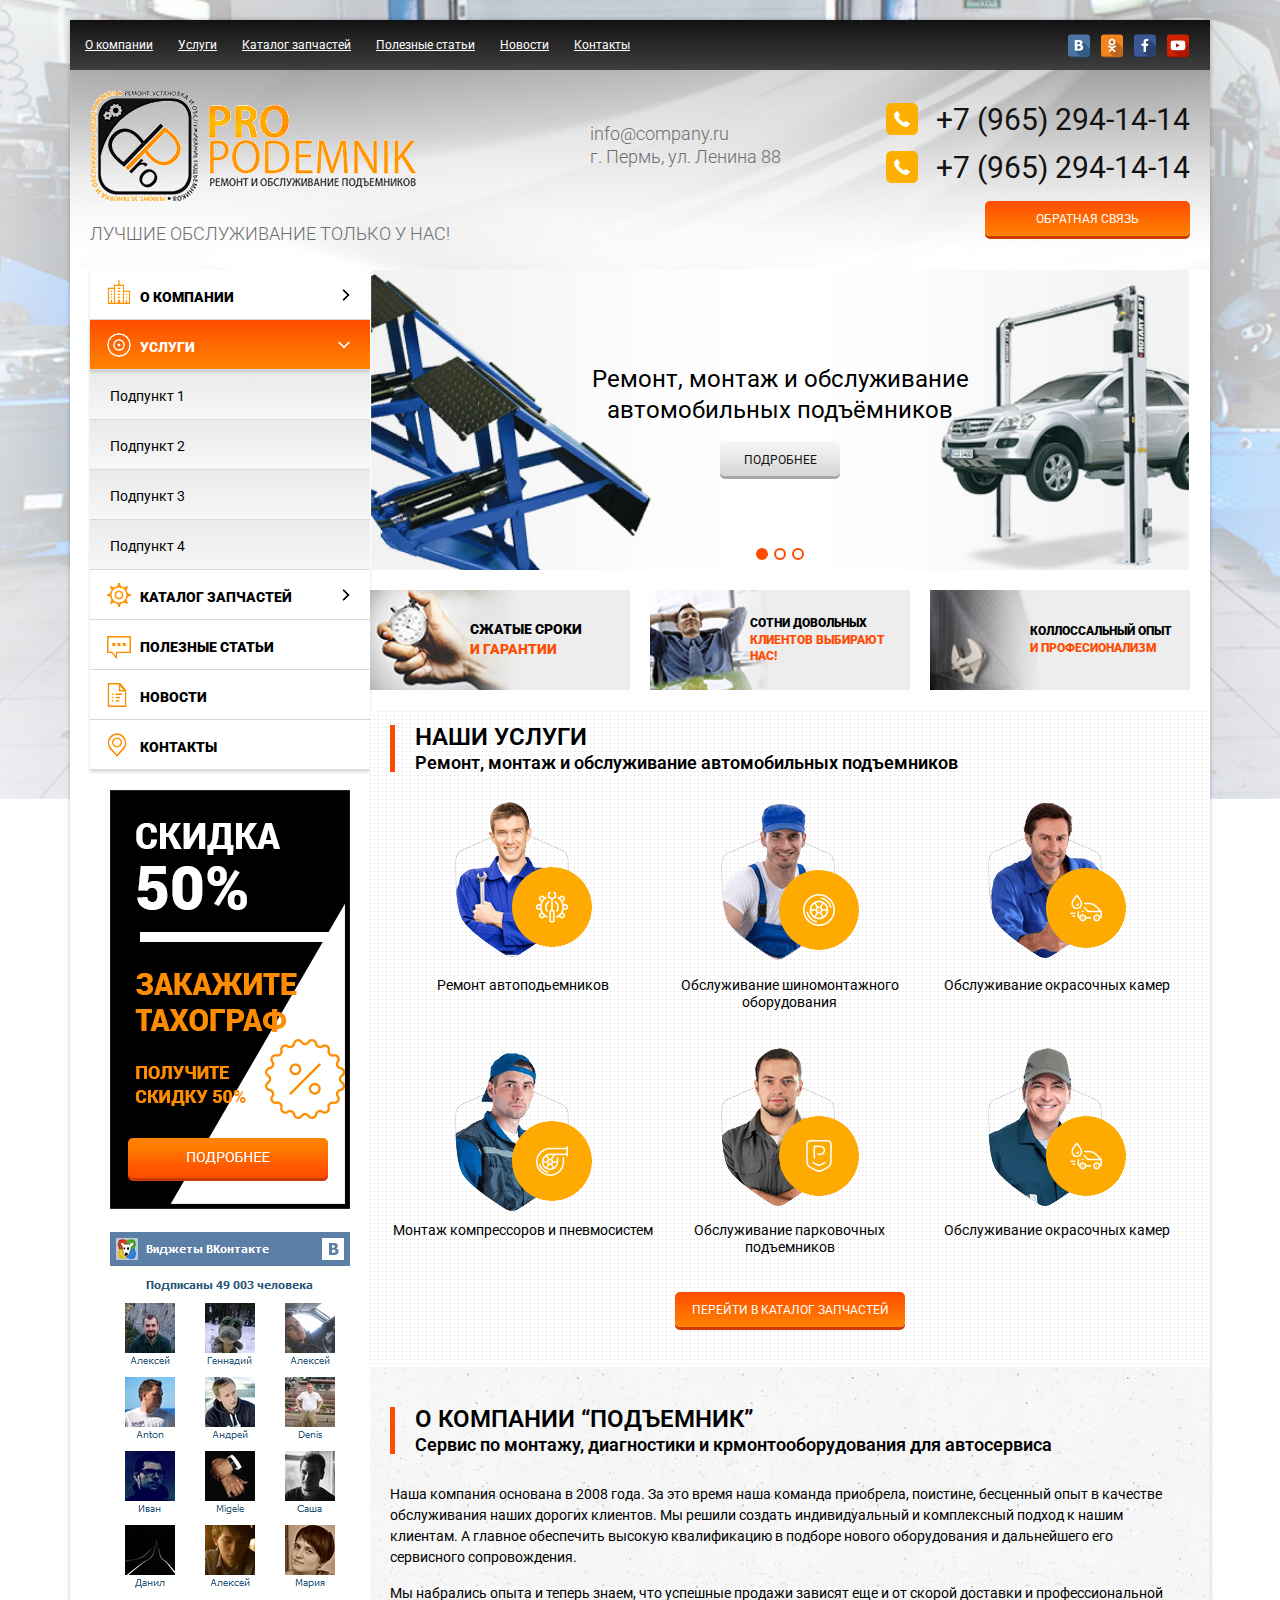
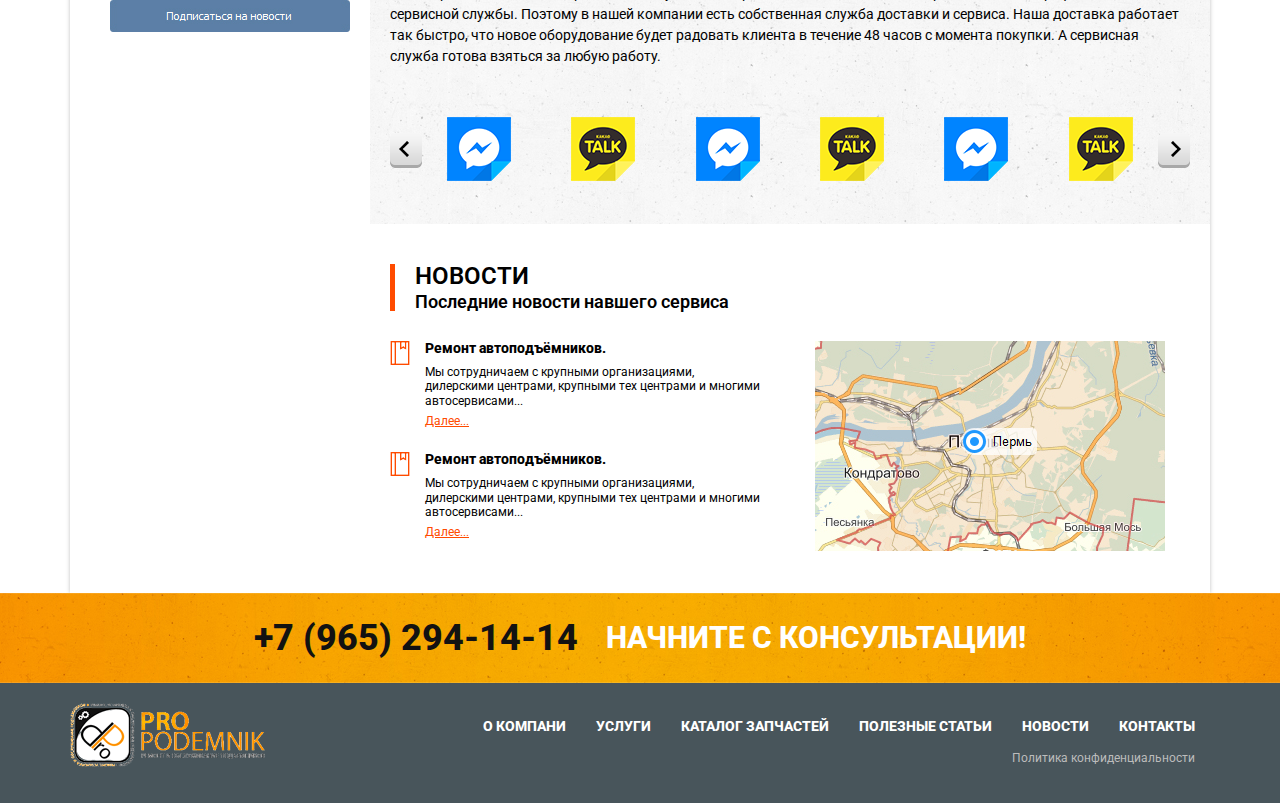
==== commit f2044b0e: "add files" ====
--- a/index.html
+++ b/index.html
@@ -8,6 +8,7 @@
   <meta name="viewport" content="width=device-width, initial-scale=1">
   <link href='https://fonts.googleapis.com/css?family=Roboto:400,700,400italic,500,300,900' rel='stylesheet' type='text/css'>
   <link rel="stylesheet" href="css/main.css">
+  <link rel="stylesheet" href="css/media.css">
   <!--[if lt IE 9]>
       <script src="http://html5shim.googlecode.com/svn/trunk/html5.js"></script>a
   <![endif]-->
@@ -16,7 +17,7 @@
   <div class="wrapper">
     <div class="container">
       <div class="main-block">
-        <div class="fixed-panel">
+        <div class="fixed-panel hidden-xs">
         	<nav class="nav">
         		<div class="table-block">
         			<div class="block-vertical">
@@ -62,9 +63,37 @@
         		</div>
         	</div>
         </div>
-        <header class="header">
+        <div class="mobile-panel clearfix visible-xs">
+        	<button class="navbar-toggle">
+        		<span class="icon-bar"></span>
+        		<span class="icon-bar"></span>
+        		<span class="icon-bar"></span>
+        	</button>
+        	<div class="mobile-logo">
+        		<div class="table-block">
+        			<div class="block-vertical">
+        				<a href="#">
+        					<img src="img/logo.png" alt="">
+        				</a>
+        			</div>
+        		</div>
+        	</div>
+        	<div class="mobile-panel__link">
+        		<div class="table-block">
+        			<div class="block-vertical">
+        				<a href="#">
+        					<img src="img/post.png" alt="">
+        				</a>
+        				<a href="#">
+        					<img src="img/small-tel-icon.png" alt="">
+        				</a>
+        			</div>
+        		</div>
+        	</div>
+        </div>
+        <header class="header hidden-xs">
         	<div class="header__wrapp clearfix">
-        		<div class="col-sm-4">
+        		<div class="col-sm-5">
         			<div class="row">
         				<div class="logo">
         					<a href="#">
@@ -76,7 +105,7 @@
         				</div>
         			</div>
         		</div>
-        		<div class="col-sm-4">
+        		<div class="col-sm-3">
         			<div class="row">
         				<div class="header__contact">
         					<div class="table-block">
@@ -106,17 +135,31 @@
         	</div>
         </header>
         <div class="content clearfix">
-          <div class="col-md-3">
+          <div class="col-md-3 col-sm-4 hidden-xs">
             <div class="row">
               <aside class="sidebar">
                 <div class="side-menu">
                 	<ul>
-                		<li class="side-menu__item">
+                		<li class="side-menu__item side-menu__item_drop">
                 			<a href="#" class="side-menu__link side-menu__link_company toggle">О компании</a>
+                      <ul class="side-menu__child">
+                        <li>
+                          <a href="#">Подпункт 1</a>
+                        </li>
+                        <li>
+                          <a href="#">Подпункт 2</a>
+                        </li>
+                        <li>
+                          <a href="#">Подпункт 3</a>
+                        </li>
+                        <li>
+                          <a href="#">Подпункт 4</a>
+                        </li>
+                      </ul>
                 		</li>
-                		<li class="side-menu__item active">
+                		<li class="side-menu__item side-menu__item_drop">
                 			<a href="#" class="side-menu__link side-menu__link_service toggle active">Услуги</a>
-                			<ul class="side-menu__child">
+                			<ul class="side-menu__child" style="display: block;">
                 				<li>
                 					<a href="#">Подпункт 1</a>
                 				</li>
@@ -131,8 +174,22 @@
                 				</li>
                 			</ul>
                 		</li>
-                		<li class="side-menu__item">
+                		<li class="side-menu__item side-menu__item_drop">
                 			<a href="#" class="side-menu__link side-menu__link_cat toggle">Каталог запчастей</a>
+                      <ul class="side-menu__child">
+                        <li>
+                          <a href="#">Подпункт 1</a>
+                        </li>
+                        <li>
+                          <a href="#">Подпункт 2</a>
+                        </li>
+                        <li>
+                          <a href="#">Подпункт 3</a>
+                        </li>
+                        <li>
+                          <a href="#">Подпункт 4</a>
+                        </li>
+                      </ul>
                 		</li>
                 		<li class="side-menu__item">
                 			<a href="#" class="side-menu__link side-menu__link_article">Полезные статьи</a>
@@ -156,7 +213,7 @@
               </aside>
             </div>
           </div>
-          <div class="col-md-9">
+          <div class="col-md-9 col-sm-8">
             <div class="row">
               <article class="content-wrapp">
                 <div class="slider">
@@ -260,11 +317,13 @@
                     <div class="block-title__small">Ремонт, монтаж и обслуживание автомобильных подъемников</div>
                   </div>
                   <div class="services__list clearfix">
-                    <div class="col-md-4 col-sm-6">
+                    <div class="col-sm-4 col-xs-6">
                       <div class="row">
                         <div class="services__item">
                           <div class="services__img">
-                            <img src="img/service1.png" alt="">
+                            <a href="#">
+                              <img src="img/service1.png" alt="">
+                            </a>
                           </div>
                           <div class="services__desc">
                             Ремонт автоподьемников
@@ -272,11 +331,13 @@
                         </div>
                       </div>
                     </div>
-                    <div class="col-md-4 col-sm-6">
+                    <div class="col-sm-4 col-xs-6">
                       <div class="row">
                         <div class="services__item">
                           <div class="services__img">
-                            <img src="img/service2.png" alt="">
+                            <a href="#">
+                              <img src="img/service2.png" alt="">
+                            </a>
                           </div>
                           <div class="services__desc">
                             Обслуживание шиномонтажного оборудования
@@ -284,11 +345,13 @@
                         </div>
                       </div>
                     </div>
-                    <div class="col-md-4 col-sm-6">
+                    <div class="col-sm-4 col-xs-6">
                       <div class="row">
                         <div class="services__item">
                           <div class="services__img">
-                            <img src="img/service3.png" alt="">
+                            <a href="#">
+                              <img src="img/service3.png" alt="">
+                            </a>
                           </div>
                           <div class="services__desc">
                             Обслуживание окрасочных камер
@@ -296,11 +359,13 @@
                         </div>
                       </div>
                     </div>
-                    <div class="col-md-4 col-sm-6">
+                    <div class="col-sm-4 col-xs-6">
                       <div class="row">
                         <div class="services__item">
                           <div class="services__img">
-                            <img src="img/service4.png" alt="">
+                            <a href="#">
+                              <img src="img/service4.png" alt="">
+                            </a>
                           </div>
                           <div class="services__desc">
                             Монтаж компрессоров и пневмосистем
@@ -308,11 +373,13 @@
                         </div>
                       </div>
                     </div>
-                    <div class="col-md-4 col-sm-6">
+                    <div class="col-sm-4 col-xs-6">
                       <div class="row">
                         <div class="services__item">
                           <div class="services__img">
-                            <img src="img/service5.png" alt="">
+                            <a href="#">
+                              <img src="img/service5.png" alt="">
+                            </a>
                           </div>
                           <div class="services__desc">
                             Обслуживание парковочных подъемников
@@ -320,11 +387,13 @@
                         </div>
                       </div>
                     </div>
-                    <div class="col-md-4 col-sm-6">
+                    <div class="col-sm-4 col-xs-6">
                       <div class="row">
                         <div class="services__item">
                           <div class="services__img">
-                            <img src="img/service6.png" alt="">
+                            <a href="#">
+                              <img src="img/service6.png" alt="">
+                            </a>
                           </div>
                           <div class="services__desc">
                             Обслуживание окрасочных камер
@@ -447,8 +516,10 @@
         <div class="consultation__item">
           <div class="table-block">
             <div class="block-vertical">
-              <span class="consultation__number">+7 (965) 294-14-14</span>
-              <span class="consultation__text">Начните с консультации!</span>
+              <span class="consultation__number hidden-xs">+7 (965) 294-14-14</span>
+              <span class="consultation__text hidden-xs">Начните с консультации!</span>
+              <span class="consultation__text visible-xs">Начните с консультации!</span>
+              <span class="consultation__number visible-xs">+7 (965) 294-14-14</span>
             </div>
           </div>
         </div>
@@ -463,12 +534,12 @@
   <footer class="footer ">
   	<div class="container">
   		<div class="footer-wrapp clearfix">
-  			<div class="footer__logo">
+  			<div class="footer__logo hidden-xs">
   				<a href="#">
   					<img src="img/footer-logo.png" alt="">
   				</a>
   			</div>
-  			<div class="footer__nav">
+  			<div class="footer__nav clearfix">
   				<ul class="clearfix">
   					<li><a href="#">О компани</a></li>
   					<li><a href="#">услуги</a></li>
@@ -559,6 +630,7 @@
     </div>
   </div>
 
+<script src="js/vendor.js"></script>
 <script src="js/main.js"></script>
 <script>
   $('#slider').bxSlider({
@@ -566,11 +638,15 @@
     controls: false
   });
   $('#about-carousel').owlCarousel({
+    loop: true,
     margin:10,
     nav:true,
     responsive:{
         0:{
             items:2
+        },
+        450:{
+          items: 3
         },
         600:{
             items:4
--- a/css/main.css
+++ b/css/main.css
@@ -1012,6 +1012,259 @@
 /*
 * Custom
 */
+.fancybox-wrap,
+.fancybox-skin,
+.fancybox-outer,
+.fancybox-inner,
+.fancybox-image,
+.fancybox-wrap iframe,
+.fancybox-wrap object,
+.fancybox-nav,
+.fancybox-nav span,
+.fancybox-tmp {
+  padding: 0;
+  margin: 0;
+  border: 0;
+  outline: none;
+  vertical-align: top; }
+
+.fancybox-wrap {
+  position: absolute;
+  top: 0;
+  left: 0;
+  z-index: 8020; }
+
+.fancybox-skin {
+  position: relative;
+  background: #f9f9f9;
+  color: #444;
+  text-shadow: none;
+  -webkit-border-radius: 4px;
+  border-radius: 4px; }
+
+.fancybox-opened {
+  z-index: 8030; }
+
+.fancybox-opened .fancybox-skin {
+  -webkit-box-shadow: 0 10px 25px rgba(0, 0, 0, 0.5);
+  box-shadow: 0 10px 25px rgba(0, 0, 0, 0.5); }
+
+.fancybox-outer, .fancybox-inner {
+  position: relative; }
+
+.fancybox-inner {
+  overflow: hidden; }
+
+.fancybox-type-iframe .fancybox-inner {
+  -webkit-overflow-scrolling: touch; }
+
+.fancybox-error {
+  color: #444;
+  font: 14px/20px "Helvetica Neue",Helvetica,Arial,sans-serif;
+  margin: 0;
+  padding: 15px;
+  white-space: nowrap; }
+
+.fancybox-image, .fancybox-iframe {
+  display: block;
+  width: 100%;
+  height: 100%; }
+
+.fancybox-image {
+  max-width: 100%;
+  max-height: 100%; }
+
+#fancybox-loading, .fancybox-close, .fancybox-prev span, .fancybox-next span {
+  background-image: url("../img/fancybox_sprite.png"); }
+
+#fancybox-loading {
+  position: fixed;
+  top: 50%;
+  left: 50%;
+  margin-top: -22px;
+  margin-left: -22px;
+  background-position: 0 -108px;
+  opacity: 0.8;
+  cursor: pointer;
+  z-index: 8060; }
+
+#fancybox-loading div {
+  width: 44px;
+  height: 44px;
+  background: url("../img/fancybox_loading.gif") center center no-repeat; }
+
+.fancybox-close {
+  position: absolute;
+  top: -18px;
+  right: -18px;
+  width: 36px;
+  height: 36px;
+  cursor: pointer;
+  z-index: 8040; }
+
+.fancybox-nav {
+  position: absolute;
+  top: 0;
+  width: 40%;
+  height: 100%;
+  cursor: pointer;
+  text-decoration: none;
+  background: transparent url("../img/blank.gif");
+  /* helps IE */
+  -webkit-tap-highlight-color: transparent;
+  z-index: 8040; }
+
+.fancybox-prev {
+  left: 0; }
+
+.fancybox-next {
+  right: 0; }
+
+.fancybox-nav span {
+  position: absolute;
+  top: 50%;
+  width: 36px;
+  height: 34px;
+  margin-top: -18px;
+  cursor: pointer;
+  z-index: 8040;
+  visibility: hidden; }
+
+.fancybox-prev span {
+  left: 10px;
+  background-position: 0 -36px; }
+
+.fancybox-next span {
+  right: 10px;
+  background-position: 0 -72px; }
+
+.fancybox-nav:hover span {
+  visibility: visible; }
+
+.fancybox-tmp {
+  position: absolute;
+  top: -99999px;
+  left: -99999px;
+  visibility: hidden;
+  max-width: 99999px;
+  max-height: 99999px;
+  overflow: visible !important; }
+
+/* Overlay helper */
+.fancybox-lock {
+  overflow: hidden !important;
+  width: auto; }
+
+.fancybox-lock body {
+  overflow: hidden !important; }
+
+.fancybox-lock-test {
+  overflow-y: hidden !important; }
+
+.fancybox-overlay {
+  position: absolute;
+  top: 0;
+  left: 0;
+  overflow: hidden;
+  display: none;
+  z-index: 8010;
+  background: url("../img/fancybox_overlay.png"); }
+
+.fancybox-overlay-fixed {
+  position: fixed;
+  bottom: 0;
+  right: 0; }
+
+.fancybox-lock .fancybox-overlay {
+  overflow: auto;
+  overflow-y: scroll; }
+
+/* Title helper */
+.fancybox-title {
+  visibility: hidden;
+  font: normal 13px/20px "Helvetica Neue",Helvetica,Arial,sans-serif;
+  position: relative;
+  text-shadow: none;
+  z-index: 8050; }
+
+.fancybox-opened .fancybox-title {
+  visibility: visible; }
+
+.fancybox-title-float-wrap {
+  position: absolute;
+  bottom: 0;
+  right: 50%;
+  margin-bottom: -35px;
+  z-index: 8050;
+  text-align: center; }
+
+.fancybox-title-float-wrap .child {
+  display: inline-block;
+  margin-right: -100%;
+  padding: 2px 20px;
+  background: transparent;
+  /* Fallback for web browsers that doesn't support RGBa */
+  background: rgba(0, 0, 0, 0.8);
+  -webkit-border-radius: 15px;
+  border-radius: 15px;
+  text-shadow: 0 1px 2px #222;
+  color: #FFF;
+  font-weight: bold;
+  line-height: 24px;
+  white-space: nowrap; }
+
+.fancybox-title-outside-wrap {
+  position: relative;
+  margin-top: 10px;
+  color: #fff; }
+
+.fancybox-title-inside-wrap {
+  padding-top: 10px; }
+
+.fancybox-title-over-wrap {
+  position: absolute;
+  bottom: 0;
+  left: 0;
+  color: #fff;
+  padding: 10px;
+  background: #000;
+  background: rgba(0, 0, 0, 0.8); }
+
+/*Retina graphics!*/
+@media only screen and (-webkit-min-device-pixel-ratio: 1.5), only screen and (min--moz-device-pixel-ratio: 1.5), only screen and (min-device-pixel-ratio: 1.5) {
+  #fancybox-loading, .fancybox-close, .fancybox-prev span, .fancybox-next span {
+    background-image: url("../img/fancybox_sprite@2x.png");
+    -o-background-size: 44px 152px;
+    background-size: 44px 152px;
+    /*The size of the normal image, half the size of the hi-res image*/ }
+  #fancybox-loading div {
+    background-image: url("../img/fancybox_loading@2x.gif");
+    -o-background-size: 24px 24px;
+    background-size: 24px 24px;
+    /*The size of the normal image, half the size of the hi-res image*/ } }
+
+@-webkit-keyframes r21 {
+  from {
+    -webkit-box-shadow: 0 0 8px 6px #ffa70f, 0 0 12px 14px #ffa70f;
+    box-shadow: 0 0 8px 6px #ffa70f, 0 0 12px 14px #ffa70f; }
+  to {
+    -webkit-box-shadow: 0 0 18px 6px rgba(255, 48, 26, 0), 0 0 4px 71px rgba(255, 48, 26, 0);
+    box-shadow: 0 0 18px 6px rgba(255, 48, 26, 0), 0 0 4px 71px rgba(255, 48, 26, 0); } }
+
+@-o-keyframes r21 {
+  from {
+    box-shadow: 0 0 8px 6px #ffa70f, 0 0 12px 14px #ffa70f; }
+  to {
+    box-shadow: 0 0 18px 6px rgba(255, 48, 26, 0), 0 0 4px 71px rgba(255, 48, 26, 0); } }
+
+@keyframes r21 {
+  from {
+    -webkit-box-shadow: 0 0 8px 6px #ffa70f, 0 0 12px 14px #ffa70f;
+    box-shadow: 0 0 8px 6px #ffa70f, 0 0 12px 14px #ffa70f; }
+  to {
+    -webkit-box-shadow: 0 0 18px 6px rgba(255, 48, 26, 0), 0 0 4px 71px rgba(255, 48, 26, 0);
+    box-shadow: 0 0 18px 6px rgba(255, 48, 26, 0), 0 0 4px 71px rgba(255, 48, 26, 0); } }
+
 img {
   max-width: 100%;
   height: auto; }
@@ -1126,10 +1379,20 @@
     display: block;
     width: 205px;
     float: right; }
+    .item-link_back:hover {
+      -webkit-box-shadow: none;
+      box-shadow: none; }
   .item-link_services {
     display: block;
     width: 230px;
-    margin: auto; }
+    margin: auto;
+    -webkit-transition: all 0.2s ease-out 0s;
+    -o-transition: all 0.2s ease-out 0s;
+    transition: all 0.2s ease-out 0s; }
+    .item-link_services:hover {
+      -webkit-animation: r21 0.8s 0s ease-out 1;
+      -o-animation: r21 0.8s 0s ease-out 1;
+      animation: r21 0.8s 0s ease-out 1; }
   .item-link_order {
     display: block;
     width: 220px;
@@ -1137,6 +1400,9 @@
     line-height: 54px;
     font-size: 18px;
     font-weight: 500; }
+    .item-link_order:hover {
+      -webkit-box-shadow: none;
+      box-shadow: none; }
   .item-link_submit {
     display: block;
     width: 100%;
@@ -1147,11 +1413,17 @@
     font-size: 18px;
     font-weight: 500;
     margin-top: 20px; }
+    .item-link_submit:hover {
+      -webkit-box-shadow: none;
+      box-shadow: none; }
   .item-link_buy {
     float: right;
     display: block;
     width: 90px;
     height: 35px; }
+    .item-link_buy:hover {
+      -webkit-box-shadow: none;
+      box-shadow: none; }
   .item-link_contacts {
     display: block;
     width: 100%;
@@ -1159,6 +1431,9 @@
     border: 0;
     outline: 0;
     cursor: pointer; }
+    .item-link_contacts:hover {
+      -webkit-box-shadow: none;
+      box-shadow: none; }
   .item-link_news {
     display: block;
     color: #000;
@@ -1171,6 +1446,9 @@
     box-shadow: 0px 1px 2px 0px rgba(0, 0, 0, 0.25);
     margin-top: 15px;
     font-size: 10px; }
+    .item-link_news:hover {
+      -webkit-box-shadow: none;
+      box-shadow: none; }
 
 .main-block {
   -webkit-box-shadow: 0px 0px 4px 0px rgba(0, 0, 0, 0.25);
@@ -1215,8 +1493,6 @@
         background: -o-linear-gradient(top, #ff4d00 0%, #ff8300 100%);
         background: linear-gradient(180deg, #ff4d00 0%, #ff8300 100%);
         color: #fff; }
-  .side-menu__item.active .side-menu__child {
-    display: block; }
   .side-menu__link {
     display: block;
     height: 50px;
@@ -1273,7 +1549,7 @@
       height: 24px;
       background-position: -5px -345px;
       top: 13px; }
-    .side-menu__link_cat:hover:before {
+    .side-menu__link_cat:hover:before, .side-menu__link_cat.active:before {
       background-position: -5px -107px; }
     .side-menu__link_cat:before {
       width: 24px;
@@ -1356,7 +1632,15 @@
     font-size: 12px;
     font-weight: 900;
     text-transform: uppercase;
-    line-height: 1.4; }
+    line-height: 1.4;
+    -webkit-transition: all .3s ease-in-out;
+    -o-transition: all .3s ease-in-out;
+    transition: all .3s ease-in-out; }
+    .profit__content:hover {
+      -webkit-transform: scale(1.1);
+      -ms-transform: scale(1.1);
+      -o-transform: scale(1.1);
+      transform: scale(1.1); }
     .profit__content_large {
       font-size: 14px; }
 
@@ -1368,6 +1652,15 @@
     height: 245px; }
   .services__img {
     height: 175px; }
+    .services__img:hover img {
+      -webkit-transform: scale(1.1);
+      -ms-transform: scale(1.1);
+      -o-transform: scale(1.1);
+      transform: scale(1.1); }
+    .services__img img {
+      -webkit-transition: all .3s ease-in-out;
+      -o-transition: all .3s ease-in-out;
+      transition: all .3s ease-in-out; }
   .services__desc {
     line-height: 1.2;
     font-size: 14px; }
@@ -1388,6 +1681,8 @@
   padding: 40px 20px;
   background: url(../img/about.jpg);
   margin-bottom: 40px; }
+  .about-company_inner {
+    margin-bottom: 0; }
   .about-company p {
     margin-bottom: 15px;
     line-height: 1.5;
@@ -1458,6 +1753,40 @@
   height: 90px;
   background: url(../img/consultation.jpg) no-repeat center;
   text-align: center; }
+  .consultation_inner {
+    text-align: left;
+    padding: 20px;
+    padding-bottom: 30px;
+    height: auto;
+    color: #fff;
+    background: url(../img/consultation.jpg) center;
+    -o-background-size: cover;
+    background-size: cover; }
+    .consultation_inner__title {
+      text-transform: uppercase;
+      font-size: 30px;
+      font-weight: 800;
+      margin-bottom: 15px; }
+    .consultation_inner__descr {
+      font-size: 14px;
+      line-height: 1.3;
+      margin-bottom: 15px; }
+    .consultation_inner__link {
+      display: block;
+      background: -webkit-gradient(linear, left top, left bottom, from(#3b3b3b), to(#1b1b1b));
+      background: -webkit-linear-gradient(top, #3b3b3b 0%, #1b1b1b 100%);
+      background: -o-linear-gradient(top, #3b3b3b 0%, #1b1b1b 100%);
+      background: linear-gradient(180deg, #3b3b3b 0%, #1b1b1b 100%);
+      color: #fff;
+      text-transform: uppercase;
+      width: 230px;
+      height: 40px;
+      line-height: 40px;
+      -webkit-border-radius: 4px;
+      border-radius: 4px;
+      text-align: center;
+      font-size: 14px;
+      font-weight: 800; }
   .consultation__item {
     height: 90px;
     font-weight: 800; }
@@ -1809,3 +2138,151 @@
     margin-top: -17.5px; }
   .also__carousel .owl-prev {
     display: none; }
+
+.service-img {
+  height: 215px;
+  background-repeat: no-repeat;
+  background-position: 50%;
+  -o-background-size: cover;
+  background-size: cover;
+  position: relative; }
+  .service-img__title {
+    position: absolute;
+    width: 100%;
+    z-index: 2;
+    left: 0;
+    background: rgba(0, 0, 0, 0.5);
+    bottom: 0;
+    padding: 17px 20px;
+    font-size: 24px;
+    color: #fff;
+    line-height: 1.3; }
+    .service-img__title .title-small {
+      font-size: 14px; }
+
+.service-header {
+  padding-right: 20px; }
+
+.single-service__develop {
+  margin-bottom: 20px; }
+
+.single-service__list ul {
+  float: left;
+  width: 20%; }
+
+.single-service p,
+.single-service ul,
+.single-service img {
+  margin-bottom: 30px; }
+
+.single-service p {
+  line-height: 1.5;
+  font-size: 14px; }
+
+.single-service h4 {
+  font-size: 18px;
+  font-weight: 600;
+  margin-bottom: 20px;
+  line-height: 1.3; }
+
+.single-service ul {
+  padding-left: 25px;
+  font-size: 14px; }
+  .single-service ul li {
+    position: relative;
+    padding-left: 20px;
+    margin-bottom: 10px; }
+    .single-service ul li:before {
+      content: "";
+      width: 8px;
+      height: 8px;
+      -webkit-border-radius: 50%;
+      border-radius: 50%;
+      position: absolute;
+      z-index: 2;
+      display: block;
+      background: #000;
+      left: 0;
+      top: 2px; }
+    .single-service ul li:last-child {
+      margin-bottom: 0; }
+
+.certificate {
+  padding-right: 90px; }
+  .certificate .owl-prev {
+    display: none; }
+  .certificate .owl-next {
+    background: url(../img/owl-next.png) no-repeat;
+    width: 32px;
+    height: 35px;
+    display: block;
+    text-indent: -9999px;
+    position: absolute;
+    z-index: 2;
+    right: -55px;
+    top: 50%;
+    margin-top: -17.5px; }
+
+.develop-item {
+  position: relative;
+  margin-bottom: 15px;
+  display: table;
+  width: 100%; }
+  .develop-item__icon {
+    display: table-cell;
+    vertical-align: middle;
+    width: 45px;
+    text-align: center; }
+    .develop-item__icon img {
+      margin-bottom: 0; }
+  .develop-item__text {
+    line-height: 1.4;
+    font-size: 14px;
+    display: table-cell;
+    vertical-align: middle; }
+
+.mobile-panel {
+  height: 45px;
+  background: #fff;
+  position: relative;
+  z-index: 2;
+  padding-left: 60px;
+  padding-right: 10px;
+  -webkit-box-shadow: 0 6px 4px -4px rgba(0, 0, 0, 0.2);
+  box-shadow: 0 6px 4px -4px rgba(0, 0, 0, 0.2); }
+  .mobile-panel__link {
+    float: right;
+    height: 45px; }
+    .mobile-panel__link a {
+      display: inline-block;
+      vertical-align: middle;
+      margin-left: 10px; }
+
+.navbar-toggle {
+  display: block;
+  height: 45px;
+  width: 50px;
+  border: 0;
+  position: absolute;
+  z-index: 2;
+  left: 0;
+  top: 0;
+  outline: 0;
+  cursor: pointer;
+  background: -webkit-gradient(linear, left bottom, left top, from(#ff5100), to(#ff7e00));
+  background: -webkit-linear-gradient(bottom, #ff5100 0%, #ff7e00 100%);
+  background: -o-linear-gradient(bottom, #ff5100 0%, #ff7e00 100%);
+  background: linear-gradient(0deg, #ff5100 0%, #ff7e00 100%); }
+
+.icon-bar {
+  display: block;
+  width: 20px;
+  height: 4px;
+  background: #fff;
+  margin: auto;
+  margin-bottom: 3px; }
+
+.mobile-logo {
+  float: left;
+  width: 100px;
+  height: 45px; }
--- a/css/media.css
+++ b/css/media.css
@@ -0,0 +1,155 @@
+@media (max-width: 1199px) {
+  .tel-item {
+    font-size: 28px; } }
+
+@media (max-width: 991px) {
+  .tel-item {
+    font-size: 18px;
+    font-weight: 800; }
+    .tel-item:before {
+      left: 7px;
+      top: -27px; }
+    .tel-item:first-child:before {
+      content: none; }
+  .header__contact {
+    font-size: 14px; }
+  .logo-text {
+    font-size: 14px; }
+  .logo > a {
+    display: block;
+    padding-right: 15px; }
+  .side-menu__link {
+    font-size: 12px;
+    padding-left: 38px; }
+    .side-menu__link:before {
+      left: 6px; }
+  .side-menu__child > li > a {
+    font-size: 12px;
+    height: 45px;
+    line-height: 47px; }
+  .slider__item {
+    height: 220px; }
+  .slider__title {
+    font-size: 18px; }
+  .profit__content {
+    padding-left: 0;
+    height: 150px;
+    text-align: center;
+    font-size: 12px;
+    line-height: 1.2;
+    padding-bottom: 15px; }
+  .profit__item {
+    padding-left: 10px; }
+  .profit {
+    margin-left: -10px;
+    padding-right: 10px; }
+  .profit .block-vertical {
+    vertical-align: bottom; }
+  .content {
+    padding-left: 10px; }
+  .slider {
+    padding-right: 10px; }
+  .block-title__large {
+    font-size: 18px; }
+  .block-title__small {
+    font-size: 12px;
+    font-weight: 400; }
+  .services {
+    padding: 15px 10px; }
+  .block-title {
+    padding-left: 10px;
+    margin-bottom: 20px; }
+  .services__img {
+    height: 155px;
+    padding: 0 15px; }
+  .services__item {
+    height: 230px; }
+  .about-company {
+    padding: 20px 10px;
+    margin-bottom: 20px; }
+  .news__item {
+    font-size: 12px; }
+  .news {
+    padding: 0 10px;
+    margin-bottom: 10px; }
+  .consultation__number {
+    font-size: 24px; }
+  .consultation__text {
+    font-size: 24px; }
+  .footer__logo {
+    width: 30%; }
+  .footer__nav {
+    float: left;
+    width: 70%;
+    padding-top: 5px; }
+    .footer__nav ul {
+      float: left;
+      width: 70%; }
+      .footer__nav ul li {
+        width: 50%;
+        margin-bottom: 10px; }
+        .footer__nav ul li a {
+          font-size: 12px; }
+    .footer__nav .policy {
+      float: left;
+      width: 30%;
+      padding-right: 0;
+      text-align: left;
+      margin-top: 0; }
+  .header {
+    height: auto; } }
+
+@media (min-width: 768px) {
+  .visible-xs {
+    display: none !important; } }
+
+@media (max-width: 767px) {
+  .wrapper {
+    padding-top: 0; }
+    .wrapper > .container {
+      padding: 0; }
+  .hidden-xs {
+    display: none !important; }
+  .content {
+    padding-left: 0; }
+  .slider {
+    padding-right: 0;
+    -webkit-box-shadow: 0 6px 4px -4px rgba(0, 0, 0, 0.2);
+    box-shadow: 0 6px 4px -4px rgba(0, 0, 0, 0.2); }
+  .profit .block-vertical {
+    vertical-align: middle; }
+  .profit__content {
+    height: 60px;
+    padding-bottom: 0;
+    padding-left: 120px;
+    text-align: left;
+    border: 1px solid #ff4b00; }
+  .profit__item {
+    padding-bottom: 10px; }
+  .profit {
+    padding-left: 10px; }
+  .services__img {
+    height: 175px; }
+  .consultation__text {
+    display: block;
+    margin-bottom: 5px;
+    font-size: 18px; }
+  .consultation__number {
+    display: block; }
+  .footer__nav ul {
+    float: none;
+    width: 100%; }
+  .footer {
+    height: auto;
+    padding-top: 10px;
+    padding-bottom: 30px; }
+  .footer__nav .policy {
+    float: none;
+    width: 100%; }
+  .footer__nav ul li {
+    padding-left: 0; }
+  .footer__nav {
+    float: none;
+    width: 100%; }
+  .about-company p {
+    font-size: 12px; } }
